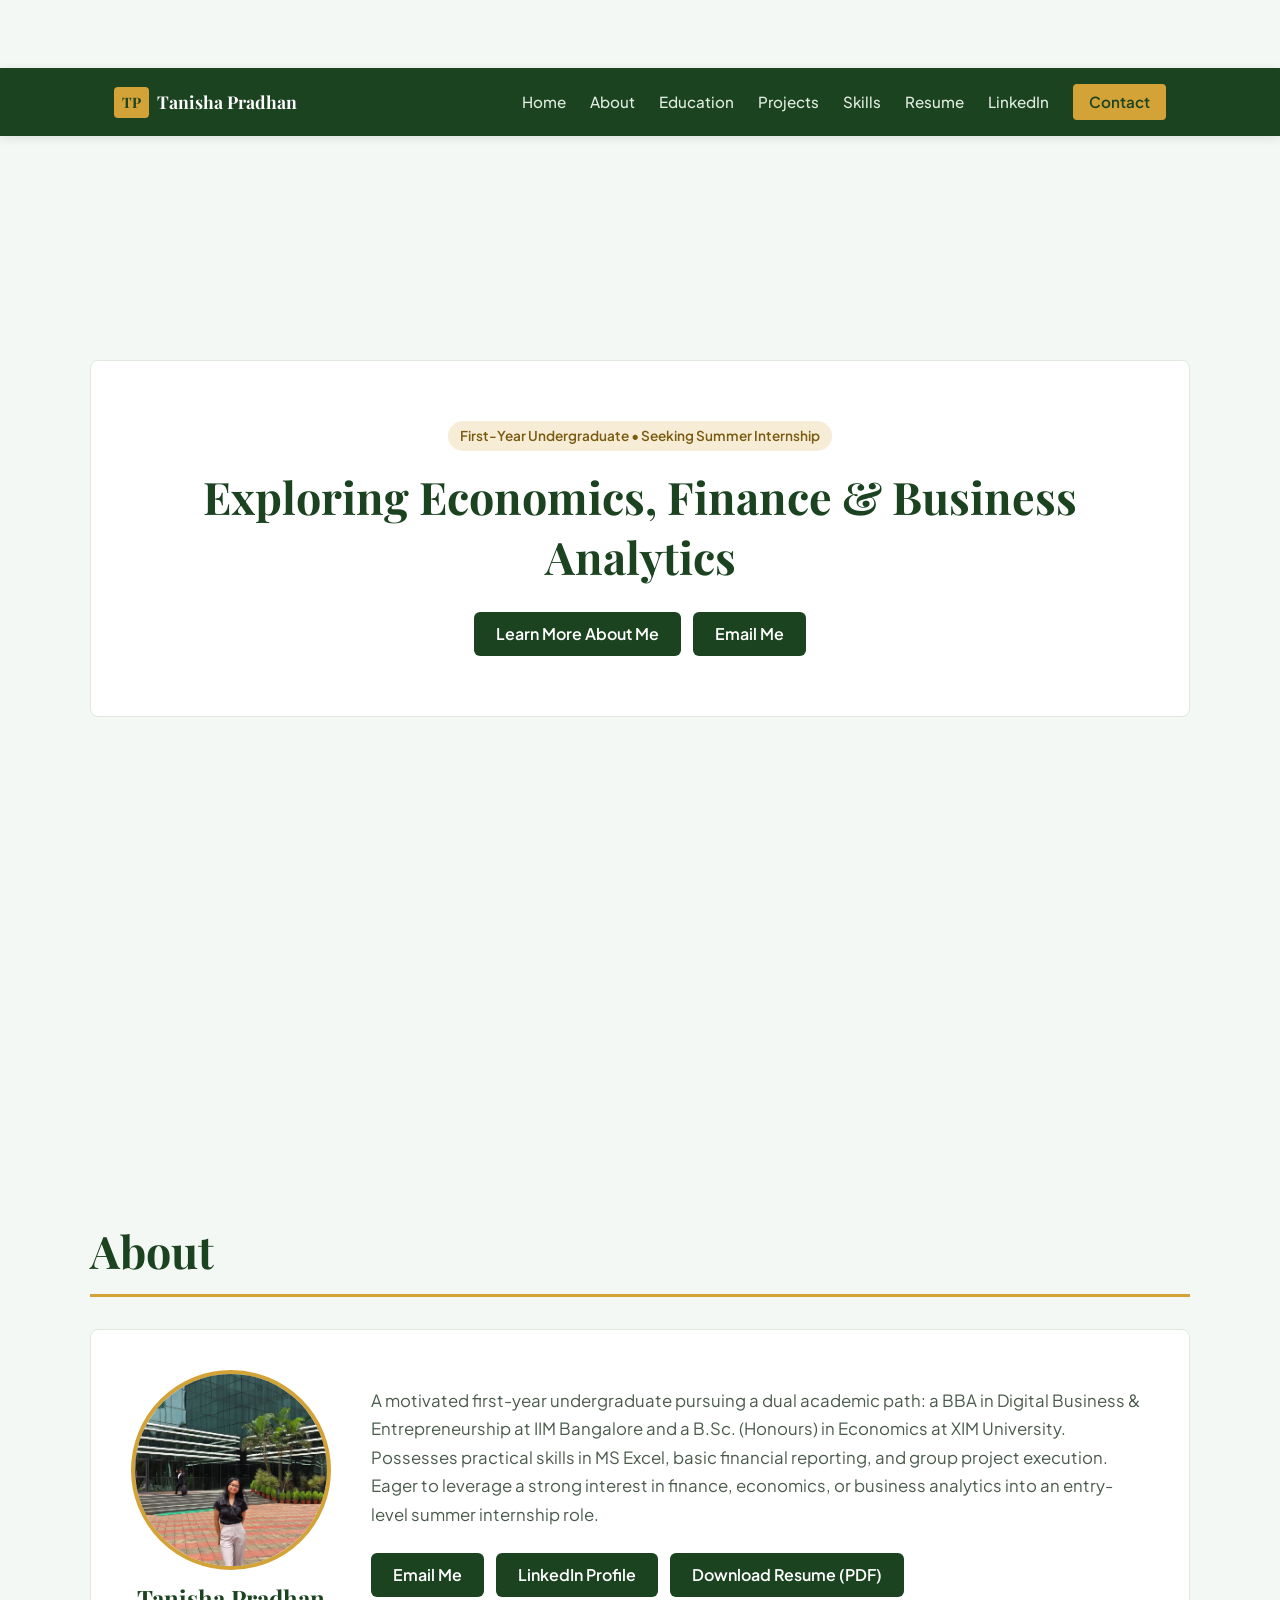
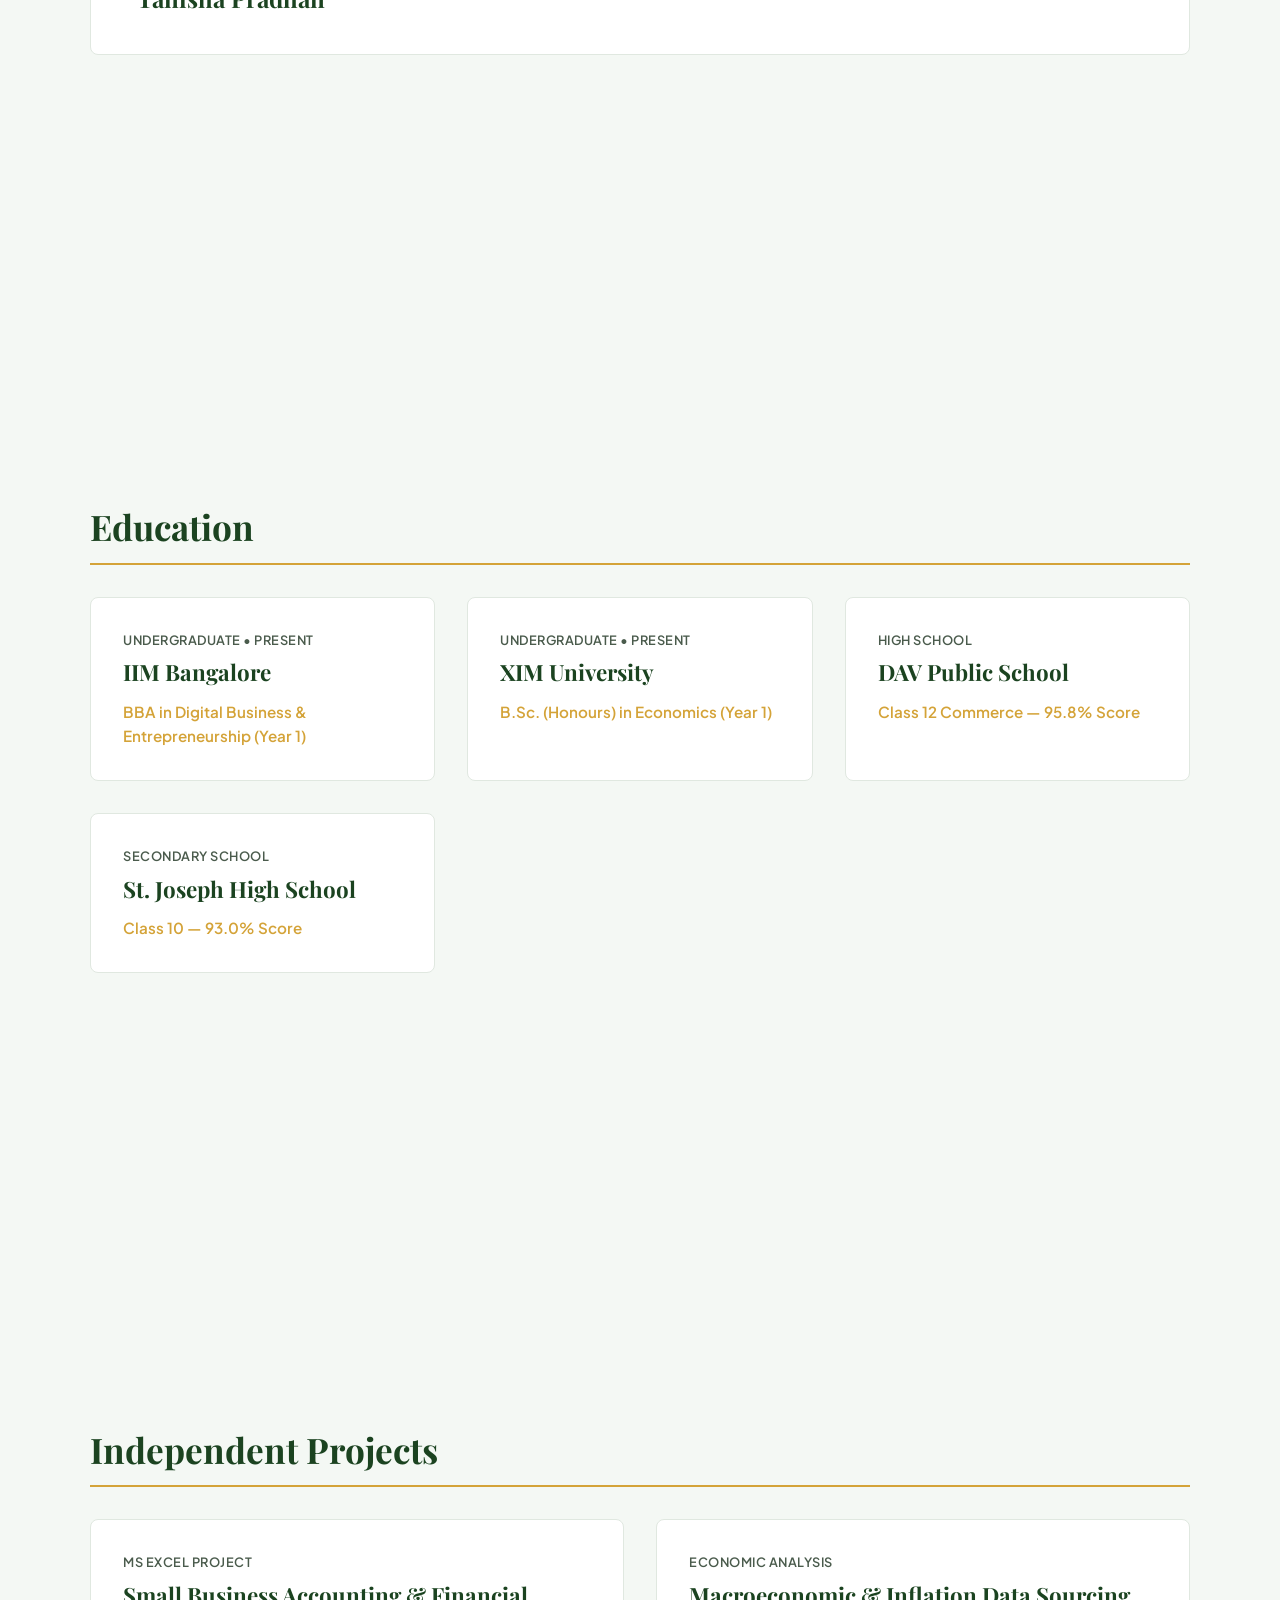
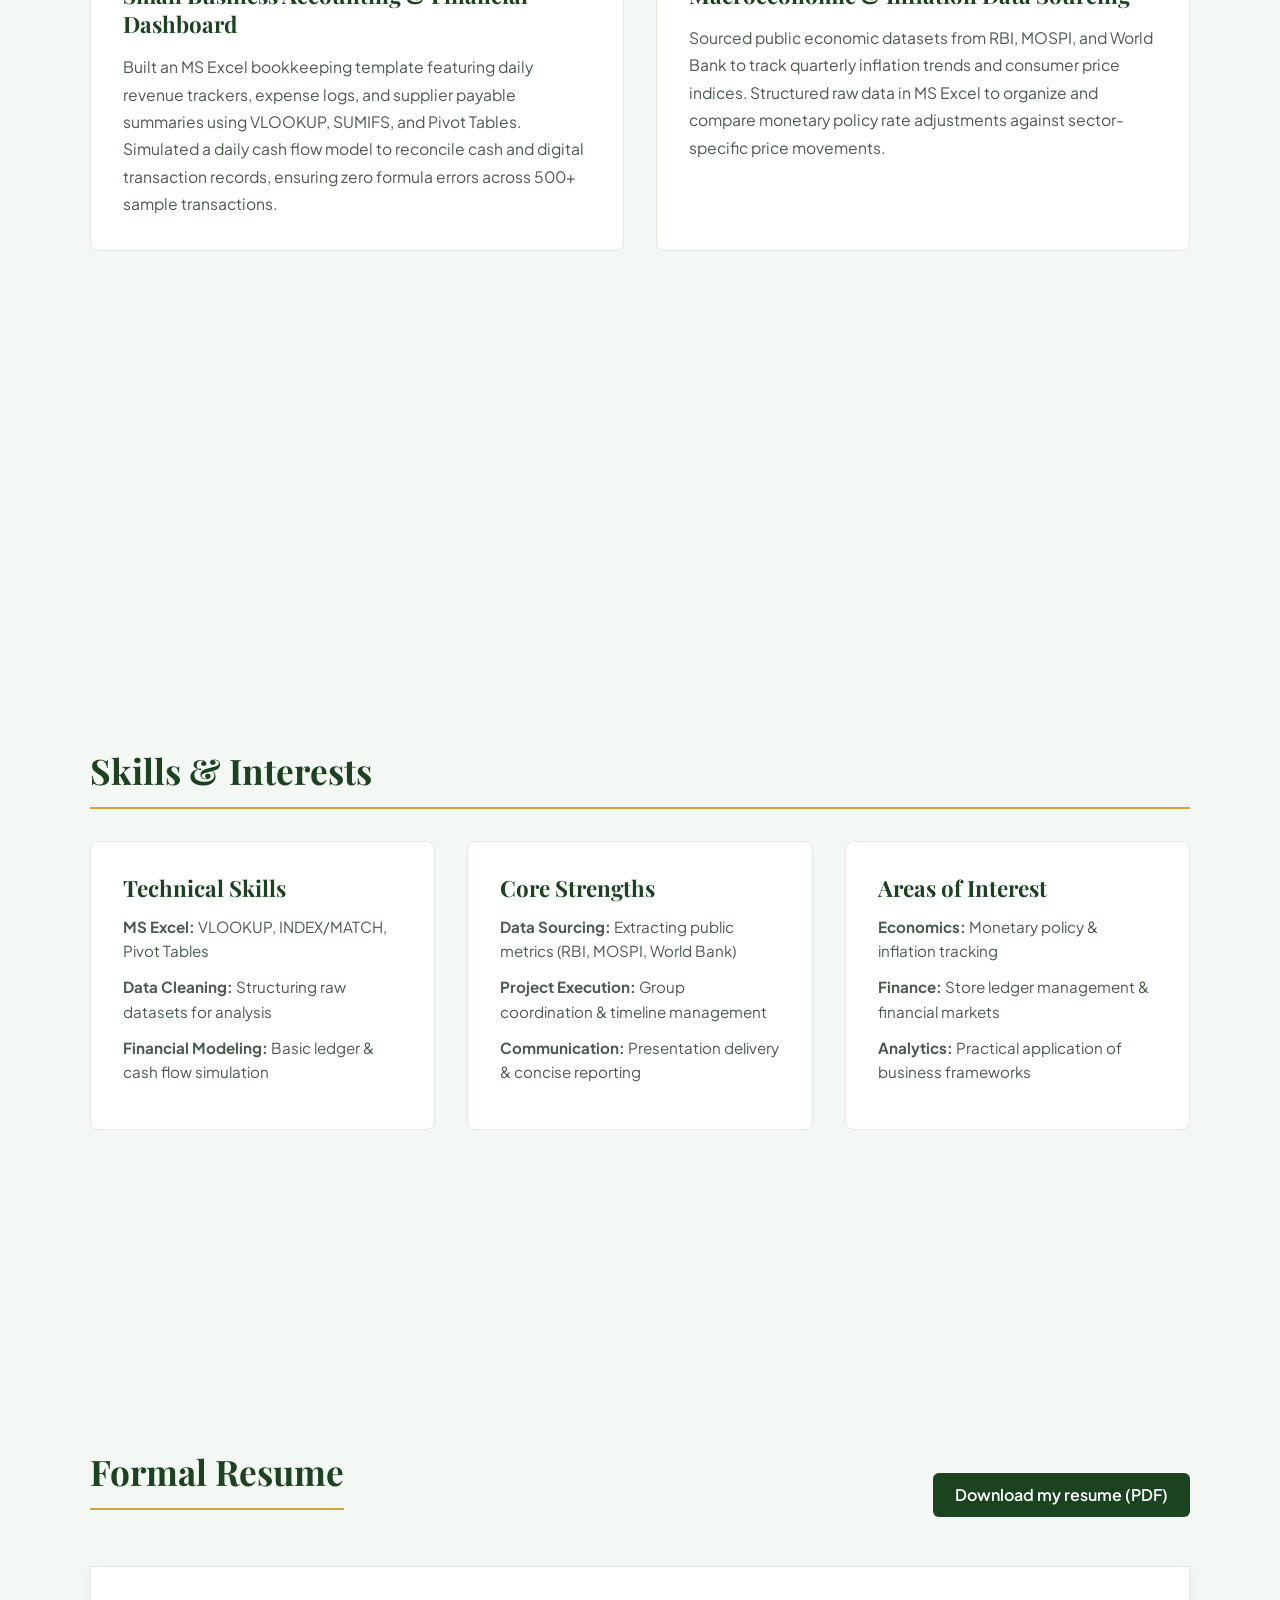
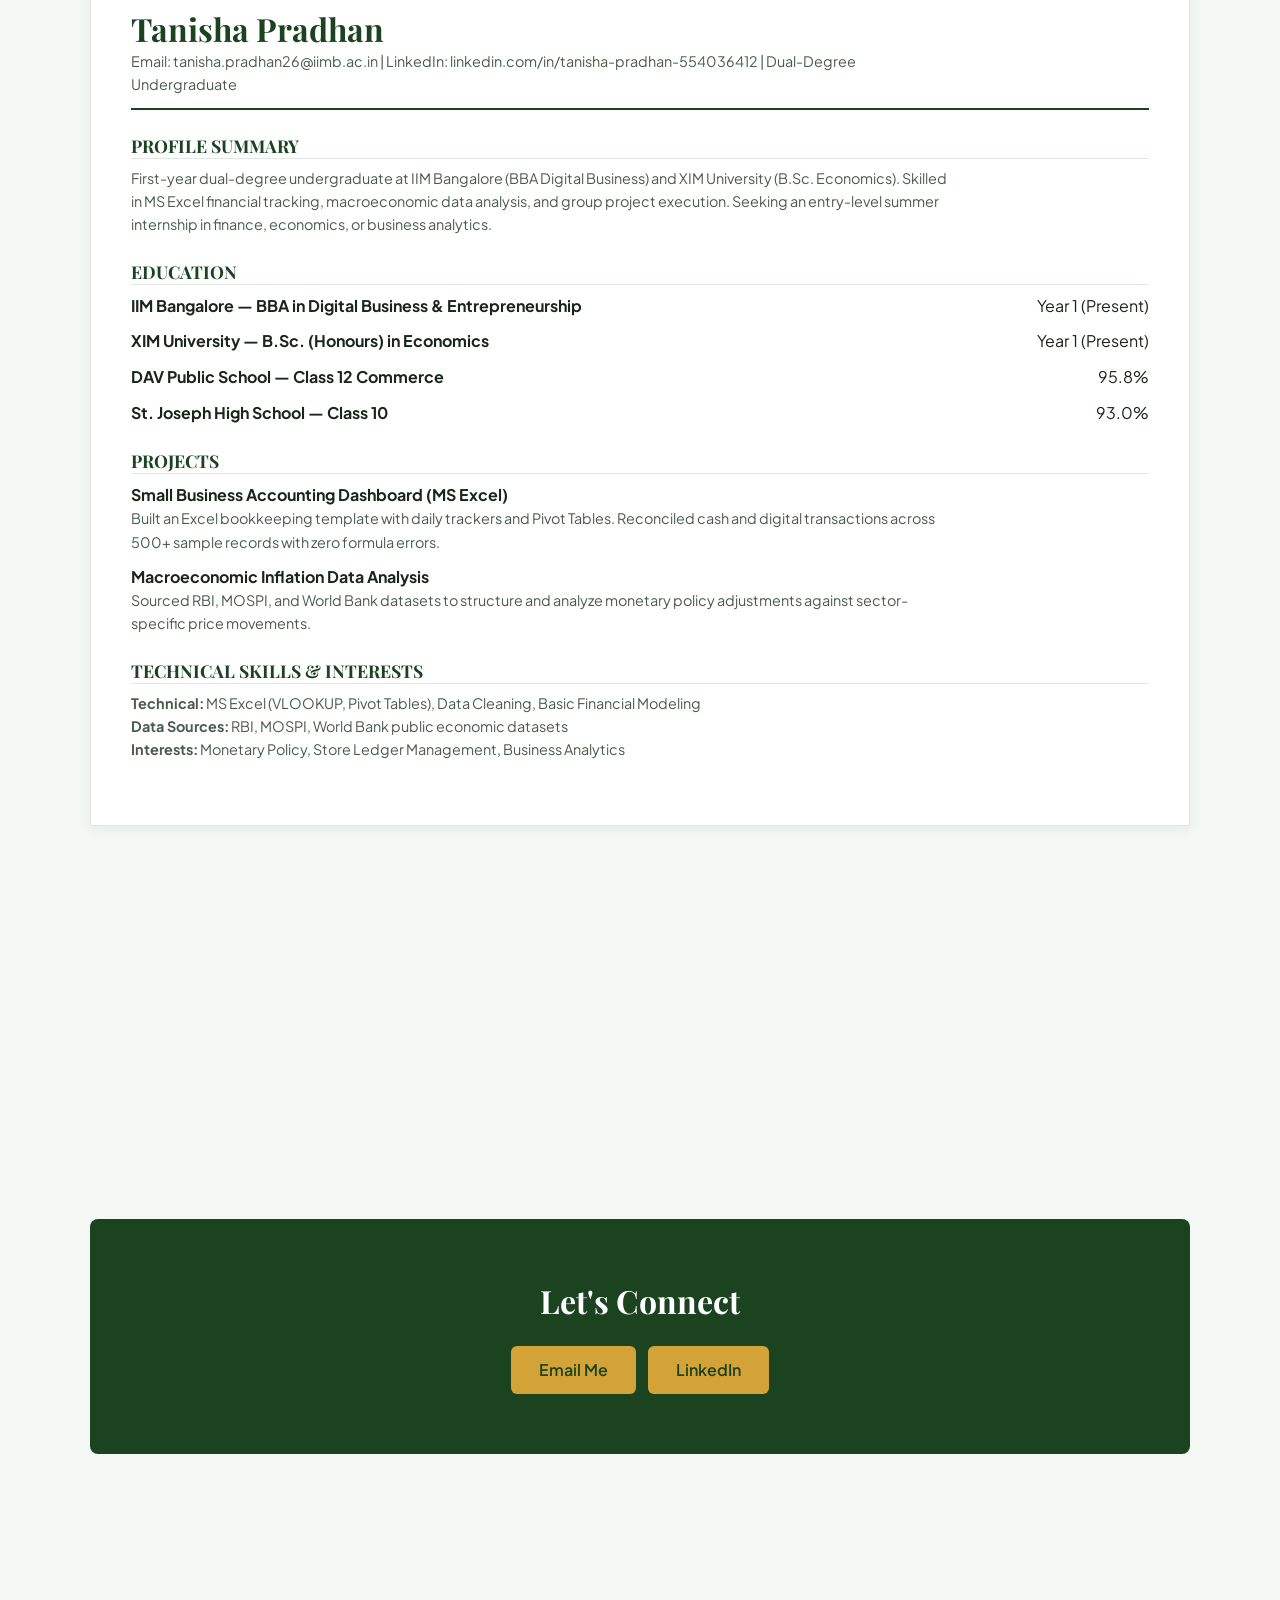
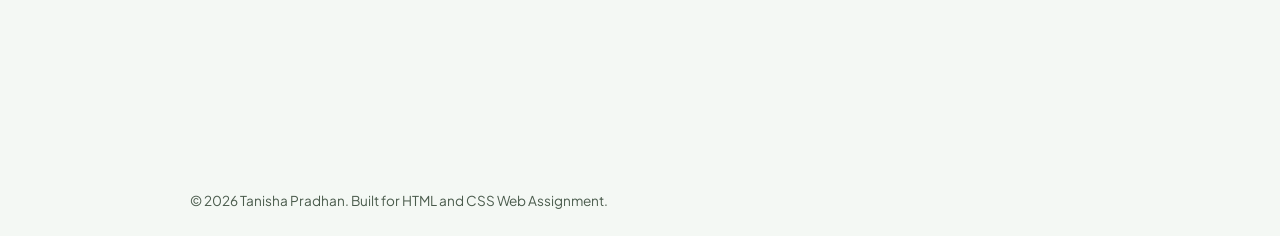
==== index.html @ 1da08f36 "Rename index 1.html to index.html" ====
<!DOCTYPE html>
<html lang="en">
<head>
  <meta charset="UTF-8">
  <meta name="viewport" content="width=device-width, initial-scale=1.0">
  <title> Resume Website </title>
  <!-- Google Fonts: Playfair Display & Plus Jakarta Sans -->
  <link rel="preconnect" href="https://fonts.googleapis.com">
  <link rel="preconnect" href="https://fonts.gstatic.com" crossorigin>
  <link href="https://fonts.googleapis.com/css2?family=Playfair+Display:wght@600;700&family=Plus+Jakarta+Sans:wght@400;500;600;700&display=swap" rel="stylesheet">
  <link rel="stylesheet" href="style 2.css">
</head>
<body>

  <!-- Sticky Navigation Bar -->
  <header class="navbar">
    <div class="nav-container">
      <a href="#home" class="nav-logo">
        <span class="logo-badge">TP</span>
        <span class="logo-text">Tanisha Pradhan</span>
      </a>
      <nav class="nav-links">
        <a href="#home" class="nav-link">Home</a>
        <a href="#about" class="nav-link">About</a>
        <a href="#education" class="nav-link">Education</a>
        <a href="#projects" class="nav-link">Projects</a>
        <a href="#skills" class="nav-link">Skills</a>
        <a href="#resume" class="nav-link">Resume</a>
        <a href="https://www.linkedin.com/in/tanisha-pradhan-554036412" target="_blank" rel="noopener noreferrer" class="nav-link">LinkedIn</a>
        <a href="#contact" class="nav-link nav-btn">Contact</a>
      </nav>
    </div>
  </header>

  <main class="main-content">

    <!-- 1. HOME SECTION -->
    <section id="home" class="full-page-section">
      <div class="full-page-inner home-box">
        <span class="status-pill">First-Year Undergraduate • Seeking Summer Internship</span>
        <h1 class="home-headline">Exploring Economics, Finance & Business Analytics</h1>
        <div class="cta-group">
          <a href="#about" class="btn btn-primary">Learn More About Me</a>
          <a href="mailto:tanisha.pradhan26@iimb.ac.in?subject=Summer%20Internship%20Opportunity" class="btn btn-primary">Email Me</a>
        </div>
      </div>
    </section>

    <!-- 2. ABOUT SECTION -->
    <section id="about" class="full-page-section">
      <div class="full-page-inner">
        <h2 class="section-title section-title-large">About</h2>
        <div class="about-container">
          <div class="about-image-wrapper">
            <img src="./formals 3.jpeg" alt="Tanisha Pradhan Profile Photo" class="about-img">
            <h3 class="profile-name">Tanisha Pradhan</h3>
          </div>
          <div class="about-text">
            <p class="lead-p">
              A motivated first-year undergraduate pursuing a dual academic path: a BBA in Digital Business & Entrepreneurship at IIM Bangalore and a B.Sc. (Honours) in Economics at XIM University. Possesses practical skills in MS Excel, basic financial reporting, and group project execution. Eager to leverage a strong interest in finance, economics, or business analytics into an entry-level summer internship role.
            </p>
            <div class="cta-group">
              <a href="mailto:tanisha.pradhan26@iimb.ac.in?subject=Summer%20Internship%20Opportunity" class="btn btn-primary">Email Me</a>
              <a href="https://www.linkedin.com/in/tanisha-pradhan-554036412" target="_blank" rel="noopener noreferrer" class="btn btn-primary">LinkedIn Profile</a>
              <a href="c:\Users\ACER\Downloads\Tanisha Pradhan Resume.pdf" download class="btn btn-primary">Download Resume (PDF)</a>
            </div>
          </div>
        </div>
      </div>
    </section>

    <!-- 3. EDUCATION SECTION -->
    <section id="education" class="full-page-section">
      <div class="full-page-inner">
        <h2 class="section-title">Education</h2>
        <div class="grid-container">
          <article class="card">
            <span class="card-tag">Undergraduate • Present</span>
            <h3 class="card-title">IIM Bangalore</h3>
            <p class="card-subtitle">BBA in Digital Business & Entrepreneurship (Year 1)</p>
          </article>

          <article class="card">
            <span class="card-tag">Undergraduate • Present</span>
            <h3 class="card-title">XIM University</h3>
            <p class="card-subtitle">B.Sc. (Honours) in Economics (Year 1)</p>
          </article>

          <article class="card">
            <span class="card-tag">High School</span>
            <h3 class="card-title">DAV Public School</h3>
            <p class="card-subtitle">Class 12 Commerce — 95.8% Score</p>
          </article>

          <article class="card">
            <span class="card-tag">Secondary School</span>
            <h3 class="card-title">St. Joseph High School</h3>
            <p class="card-subtitle">Class 10 — 93.0% Score</p>
          </article>
        </div>
      </div>
    </section>

    <!-- 4. PROJECTS SECTION -->
    <section id="projects" class="full-page-section">
      <div class="full-page-inner">
        <h2 class="section-title">Independent Projects</h2>
        <div class="grid-container">
          <article class="card">
            <span class="card-tag">MS Excel Project</span>
            <h3 class="card-title">Small Business Accounting & Financial Dashboard</h3>
            <p class="card-body">Built an MS Excel bookkeeping template featuring daily revenue trackers, expense logs, and supplier payable summaries using VLOOKUP, SUMIFS, and Pivot Tables. Simulated a daily cash flow model to reconcile cash and digital transaction records, ensuring zero formula errors across 500+ sample transactions.</p>
          </article>

          <article class="card">
            <span class="card-tag">Economic Analysis</span>
            <h3 class="card-title">Macroeconomic & Inflation Data Sourcing</h3>
            <p class="card-body">Sourced public economic datasets from RBI, MOSPI, and World Bank to track quarterly inflation trends and consumer price indices. Structured raw data in MS Excel to organize and compare monetary policy rate adjustments against sector-specific price movements.</p>
          </article>
        </div>
      </div>
    </section>

    <!-- 5. SKILLS SECTION -->
    <section id="skills" class="full-page-section">
      <div class="full-page-inner">
        <h2 class="section-title">Skills & Interests</h2>
        <div class="grid-container trio">
          <article class="card">
            <h3 class="card-title">Technical Skills</h3>
            <ul class="skill-list">
              <li><strong>MS Excel:</strong> VLOOKUP, INDEX/MATCH, Pivot Tables</li>
              <li><strong>Data Cleaning:</strong> Structuring raw datasets for analysis</li>
              <li><strong>Financial Modeling:</strong> Basic ledger & cash flow simulation</li>
            </ul>
          </article>

          <article class="card">
            <h3 class="card-title">Core Strengths</h3>
            <ul class="skill-list">
              <li><strong>Data Sourcing:</strong> Extracting public metrics (RBI, MOSPI, World Bank)</li>
              <li><strong>Project Execution:</strong> Group coordination & timeline management</li>
              <li><strong>Communication:</strong> Presentation delivery & concise reporting</li>
            </ul>
          </article>

          <article class="card">
            <h3 class="card-title">Areas of Interest</h3>
            <ul class="skill-list">
              <li><strong>Economics:</strong> Monetary policy & inflation tracking</li>
              <li><strong>Finance:</strong> Store ledger management & financial markets</li>
              <li><strong>Analytics:</strong> Practical application of business frameworks</li>
            </ul>
          </article>
        </div>
      </div>
    </section>

    <!-- 6. PAPER RESUME SECTION -->
    <section id="resume" class="full-page-section">
      <div class="full-page-inner">
        <div class="resume-header-bar">
          <h2 class="section-title">Formal Resume</h2>
          <a href="resume.pdf" download class="btn btn-primary">Download my resume (PDF)</a>
        </div>
        
        <div class="paper-document">
          <header class="paper-header">
            <h1 class="paper-name">Tanisha Pradhan</h1>
            <p class="paper-contact">
              Email: tanisha.pradhan26@iimb.ac.in | LinkedIn: linkedin.com/in/tanisha-pradhan-554036412 | Dual-Degree Undergraduate
            </p>
          </header>

          <div class="paper-section">
            <h3 class="paper-section-title">Profile Summary</h3>
            <p class="paper-text">First-year dual-degree undergraduate at IIM Bangalore (BBA Digital Business) and XIM University (B.Sc. Economics). Skilled in MS Excel financial tracking, macroeconomic data analysis, and group project execution. Seeking an entry-level summer internship in finance, economics, or business analytics.</p>
          </div>

          <div class="paper-section">
            <h3 class="paper-section-title">Education</h3>
            <div class="paper-item">
              <div class="paper-item-head">
                <strong>IIM Bangalore — BBA in Digital Business & Entrepreneurship</strong>
                <span>Year 1 (Present)</span>
              </div>
            </div>
            <div class="paper-item">
              <div class="paper-item-head">
                <strong>XIM University — B.Sc. (Honours) in Economics</strong>
                <span>Year 1 (Present)</span>
              </div>
            </div>
            <div class="paper-item">
              <div class="paper-item-head">
                <strong>DAV Public School — Class 12 Commerce</strong>
                <span>95.8%</span>
              </div>
            </div>
            <div class="paper-item">
              <div class="paper-item-head">
                <strong>St. Joseph High School — Class 10</strong>
                <span>93.0%</span>
              </div>
            </div>
          </div>

          <div class="paper-section">
            <h3 class="paper-section-title">Projects</h3>
            <div class="paper-item">
              <strong>Small Business Accounting Dashboard (MS Excel)</strong>
              <p class="paper-text">Built an Excel bookkeeping template with daily trackers and Pivot Tables. Reconciled cash and digital transactions across 500+ sample records with zero formula errors.</p>
            </div>
            <div class="paper-item">
              <strong>Macroeconomic Inflation Data Analysis</strong>
              <p class="paper-text">Sourced RBI, MOSPI, and World Bank datasets to structure and analyze monetary policy adjustments against sector-specific price movements.</p>
            </div>
          </div>

          <div class="paper-section">
            <h3 class="paper-section-title">Technical Skills & Interests</h3>
            <p class="paper-text"><strong>Technical:</strong> MS Excel (VLOOKUP, Pivot Tables), Data Cleaning, Basic Financial Modeling</p>
            <p class="paper-text"><strong>Data Sources:</strong> RBI, MOSPI, World Bank public economic datasets</p>
            <p class="paper-text"><strong>Interests:</strong> Monetary Policy, Store Ledger Management, Business Analytics</p>
          </div>
        </div>
      </div>
    </section>

    <!-- 7. CONTACT SECTION -->
    <section id="contact" class="full-page-section">
      <div class="full-page-inner">
        <div class="contact-card">
          <h2 class="contact-title">Let's Connect</h2>
          <div class="cta-group contact-cta">
            <a href="mailto:tanisha.pradhan26@iimb.ac.in?subject=Summer%20Internship%20Opportunity" class="btn btn-gold btn-large">Email Me</a>
            <a href="https://www.linkedin.com/in/tanisha-pradhan-554036412" target="_blank" rel="noopener noreferrer" class="btn btn-gold btn-large">LinkedIn</a>
          </div>
        </div>
      </div>
    </section>

  </main>

  <footer class="footer">
    <p>&copy; 2026 Tanisha Pradhan. Built for HTML and CSS Web Assignment.</p>
  </footer>

</body>
</html>
---- style 2.css ----
/* ==========================================================================
   1. CSS VARIABLES & ROOT CONFIGURATION
   ========================================================================== */
:root {
  --bg-color: #F4F8F4;
  --surface-color: #FFFFFF;
  --header-bg: #1B4320;
  --header-text: #FFFFFF;
  --primary-color: #1B4320;
  --accent-gold: #D4A338;
  --text-main: #1A251B;
  --text-muted: #4A5B4C;
  --border-light: #E0E8E0;
  
  --font-heading: 'Playfair Display', Georgia, serif;
  --font-body: 'Plus Jakarta Sans', system-ui, sans-serif;
  
  --space-xs: 8px;
  --space-md: 24px;
  --space-lg: 40px;
}

/* ==========================================================================
   2. ELEMENT BASE STYLES & RESET
   ========================================================================== */
* {
  box-sizing: border-box;
  margin: 0;
  padding: 0;
}

html {
  scroll-behavior: smooth;
  scroll-snap-type: y mandatory;
}

body {
  background-color: var(--bg-color);
  color: var(--text-main);
  font-family: var(--font-body);
  line-height: 1.6;
}

h1, h2, h3 {
  font-family: var(--font-heading);
  color: var(--primary-color);
  line-height: 1.35;
}

p {
  max-width: 75ch;
}

a {
  text-decoration: none;
  color: inherit;
}

/* ==========================================================================
   3. NAVIGATION BAR (STICKY TOP)
   ========================================================================== */
.navbar {
  background-color: var(--header-bg);
  color: var(--header-text);
  position: sticky;
  top: 0;
  z-index: 1000;
  box-shadow: 0 2px 10px rgba(0,0,0,0.1);
}

.nav-container {
  max-width: 1100px;
  margin: 0 auto;
  padding: 16px var(--space-md);
  display: flex;
  justify-content: space-between;
  align-items: center;
}

.nav-logo {
  display: flex;
  align-items: center;
  gap: var(--space-xs);
  font-family: var(--font-heading);
  font-weight: 700;
  font-size: 1.1rem;
}

.logo-badge {
  background-color: var(--accent-gold);
  color: var(--primary-color);
  padding: 4px 8px;
  border-radius: 4px;
  font-size: 0.9rem;
}

.nav-links {
  display: flex;
  align-items: center;
  gap: var(--space-md);
}

.nav-link {
  color: #E0EBE0;
  font-size: 0.95rem;
  font-weight: 500;
}

.nav-link:hover {
  color: var(--accent-gold);
}

.nav-btn {
  background-color: var(--accent-gold);
  color: var(--primary-color) !important;
  padding: 6px 16px;
  border-radius: 4px;
  font-weight: 600;
}

/* ==========================================================================
   4. FULL-WINDOW PAGE LAYOUT STRUCTURE
   ========================================================================== */
.main-content {
  width: 100%;
}

.full-page-section {
  min-height: 100vh;
  width: 100%;
  display: flex;
  align-items: center;
  justify-content: center;
  padding: 80px var(--space-md) var(--space-lg) var(--space-md);
  scroll-snap-align: start;
}

.full-page-inner {
  width: 100%;
  max-width: 1100px;
}

.section-title {
  font-size: 2.2rem;
  margin-bottom: 32px;
  border-bottom: 2px solid var(--accent-gold);
  padding-bottom: 12px;
}

.section-title-large {
  font-size: 2.8rem;
  border-bottom: 3px solid var(--accent-gold);
}

/* ==========================================================================
   5. HOME SECTION
   ========================================================================== */
.home-box {
  background-color: var(--surface-color);
  border: 1px solid var(--border-light);
  border-radius: 8px;
  padding: 60px var(--space-lg);
  text-align: center;
}

.home-headline {
  font-size: 2.8rem;
  margin: 16px 0 24px 0;
  color: var(--primary-color);
}

/* ==========================================================================
   6. BUTTONS & UI COMPONENTS (SOLID FOREST GREEN)
   ========================================================================== */
.btn {
  display: inline-block;
  min-height: 44px;
  padding: 10px 22px;
  border-radius: 6px;
  font-weight: 600;
  text-align: center;
  line-height: 24px;
  border: none;
}

.btn-primary {
  background-color: var(--primary-color) !important;
  color: #FFFFFF !important;
}

.btn-primary:hover {
  background-color: #123016 !important;
}

.btn-gold {
  background-color: var(--accent-gold) !important;
  color: var(--primary-color) !important;
}

.btn-gold:hover {
  background-color: #B88B2A !important;
}

.status-pill {
  display: inline-block;
  background-color: rgba(212, 163, 56, 0.2);
  color: #7A5B10;
  padding: 4px 12px;
  border-radius: 20px;
  font-size: 0.85rem;
  font-weight: 600;
}

.cta-group {
  display: flex;
  gap: 12px;
  justify-content: flex-start;
  flex-wrap: wrap;
}

.contact-cta {
  justify-content: center;
  margin-top: 20px;
}

.btn-large {
  padding: 12px 28px;
}

/* ==========================================================================
   7. ABOUT SECTION
   ========================================================================== */
.about-container {
  display: flex;
  gap: var(--space-lg);
  align-items: center;
  background-color: var(--surface-color);
  padding: var(--space-lg);
  border-radius: 8px;
  border: 1px solid var(--border-light);
  margin-top: var(--space-xs);
}

.about-image-wrapper {
  display: flex;
  flex-direction: column;
  align-items: center;
  text-align: center;
}

.about-img {
  width: 200px;
  height: 200px;
  border-radius: 50%;
  object-fit: cover;
  border: 4px solid var(--accent-gold);
  background-color: var(--border-light);
  margin-bottom: 12px;
}

.profile-name {
  font-size: 1.5rem;
  color: var(--primary-color);
  white-space: nowrap;
}

.lead-p {
  color: var(--text-muted);
  margin-bottom: var(--space-md);
  font-size: 1.05rem;
  line-height: 1.7;
}

.home-box .cta-group {
  justify-content: center;
}

/* ==========================================================================
   8. CARDS & GRID SYSTEM
   ========================================================================== */
.grid-container {
  display: grid;
  grid-template-columns: repeat(auto-fit, minmax(280px, 1fr));
  gap: 32px;
}

.grid-container.trio {
  grid-template-columns: repeat(auto-fit, minmax(250px, 1fr));
}

.card {
  background-color: var(--surface-color);
  border: 1px solid var(--border-light);
  border-radius: 8px;
  padding: 32px;
}

.card-tag {
  font-size: 0.8rem;
  color: var(--text-muted);
  font-weight: 600;
  text-transform: uppercase;
  letter-spacing: 0.5px;
  display: block;
  margin-bottom: 8px;
}

.card-title {
  font-size: 1.4rem;
  margin-bottom: 12px;
  line-height: 1.3;
}

.card-subtitle {
  color: var(--accent-gold);
  font-weight: 600;
  font-size: 0.95rem;
}

.card-body {
  color: var(--text-muted);
  font-size: 0.98rem;
  margin-top: 14px;
  line-height: 1.75;
}

.skill-list {
  list-style: none;
  margin-top: 12px;
}

.skill-list li {
  margin-bottom: 12px;
  font-size: 0.95rem;
  color: var(--text-muted);
  line-height: 1.6;
}

/* ==========================================================================
   9. PAPER RESUME DOCUMENT (#resume)
   ========================================================================== */
.resume-header-bar {
  display: flex;
  justify-content: space-between;
  align-items: center;
}

.paper-document {
  background-color: var(--surface-color);
  border: 1px solid var(--border-light);
  padding: var(--space-lg);
  margin-top: var(--space-md);
  box-shadow: 0 4px 12px rgba(0,0,0,0.05);
}

.paper-header {
  border-bottom: 2px solid var(--primary-color);
  padding-bottom: 12px;
  margin-bottom: var(--space-md);
}

.paper-name {
  font-size: 2rem;
}

.paper-contact {
  color: var(--text-muted);
  font-size: 0.9rem;
}

.paper-section {
  margin-bottom: var(--space-md);
}

.paper-section-title {
  font-size: 1.1rem;
  text-transform: uppercase;
  color: var(--primary-color);
  border-bottom: 1px solid var(--border-light);
  margin-bottom: 8px;
}

.paper-item {
  margin-bottom: 10px;
}

.paper-item-head {
  display: flex;
  justify-content: space-between;
}

.paper-text {
  color: var(--text-muted);
  font-size: 0.9rem;
  line-height: 1.6;
}

/* ==========================================================================
   10. CONTACT SECTION & FOOTER
   ========================================================================== */
.contact-card {
  background-color: var(--primary-color);
  color: var(--surface-color);
  padding: 60px var(--space-lg);
  border-radius: 8px;
  text-align: center;
}

.contact-title {
  color: var(--surface-color);
  font-size: 2rem;
  margin-bottom: var(--space-md);
}

.footer {
  text-align: center;
  padding: var(--space-md);
  color: var(--text-muted);
  font-size: 0.85rem;
  background-color: var(--bg-color);
}

/* ==========================================================================
   11. MEDIA QUERIES (MOBILE, PRINT & REDUCED MOTION)
   ========================================================================== */
@media (max-width: 700px) {
  .full-page-section {
    min-height: auto;
    padding: 60px var(--space-md);
  }

  .nav-container {
    flex-direction: column;
    gap: var(--space-xs);
  }
  
  .about-container {
    flex-direction: column;
    text-align: center;
  }
  
  .cta-group {
    justify-content: center;
  }

  .home-headline {
    font-size: 2rem;
  }
  
  .resume-header-bar {
    flex-direction: column;
    align-items: flex-start;
    gap: var(--space-xs);
  }
}

@media print {
  body * {
    visibility: hidden;
  }
  #resume, #resume * {
    visibility: visible;
  }
  #resume {
    position: absolute;
    left: 0;
    top: 0;
    width: 100%;
    border: none;
    box-shadow: none;
    padding: 0;
  }
  .resume-header-bar a {
    display: none;
  }
}

@media (prefers-reduced-motion: reduce) {
  * {
    transition: none !important;
    animation: none !important;
  }
}
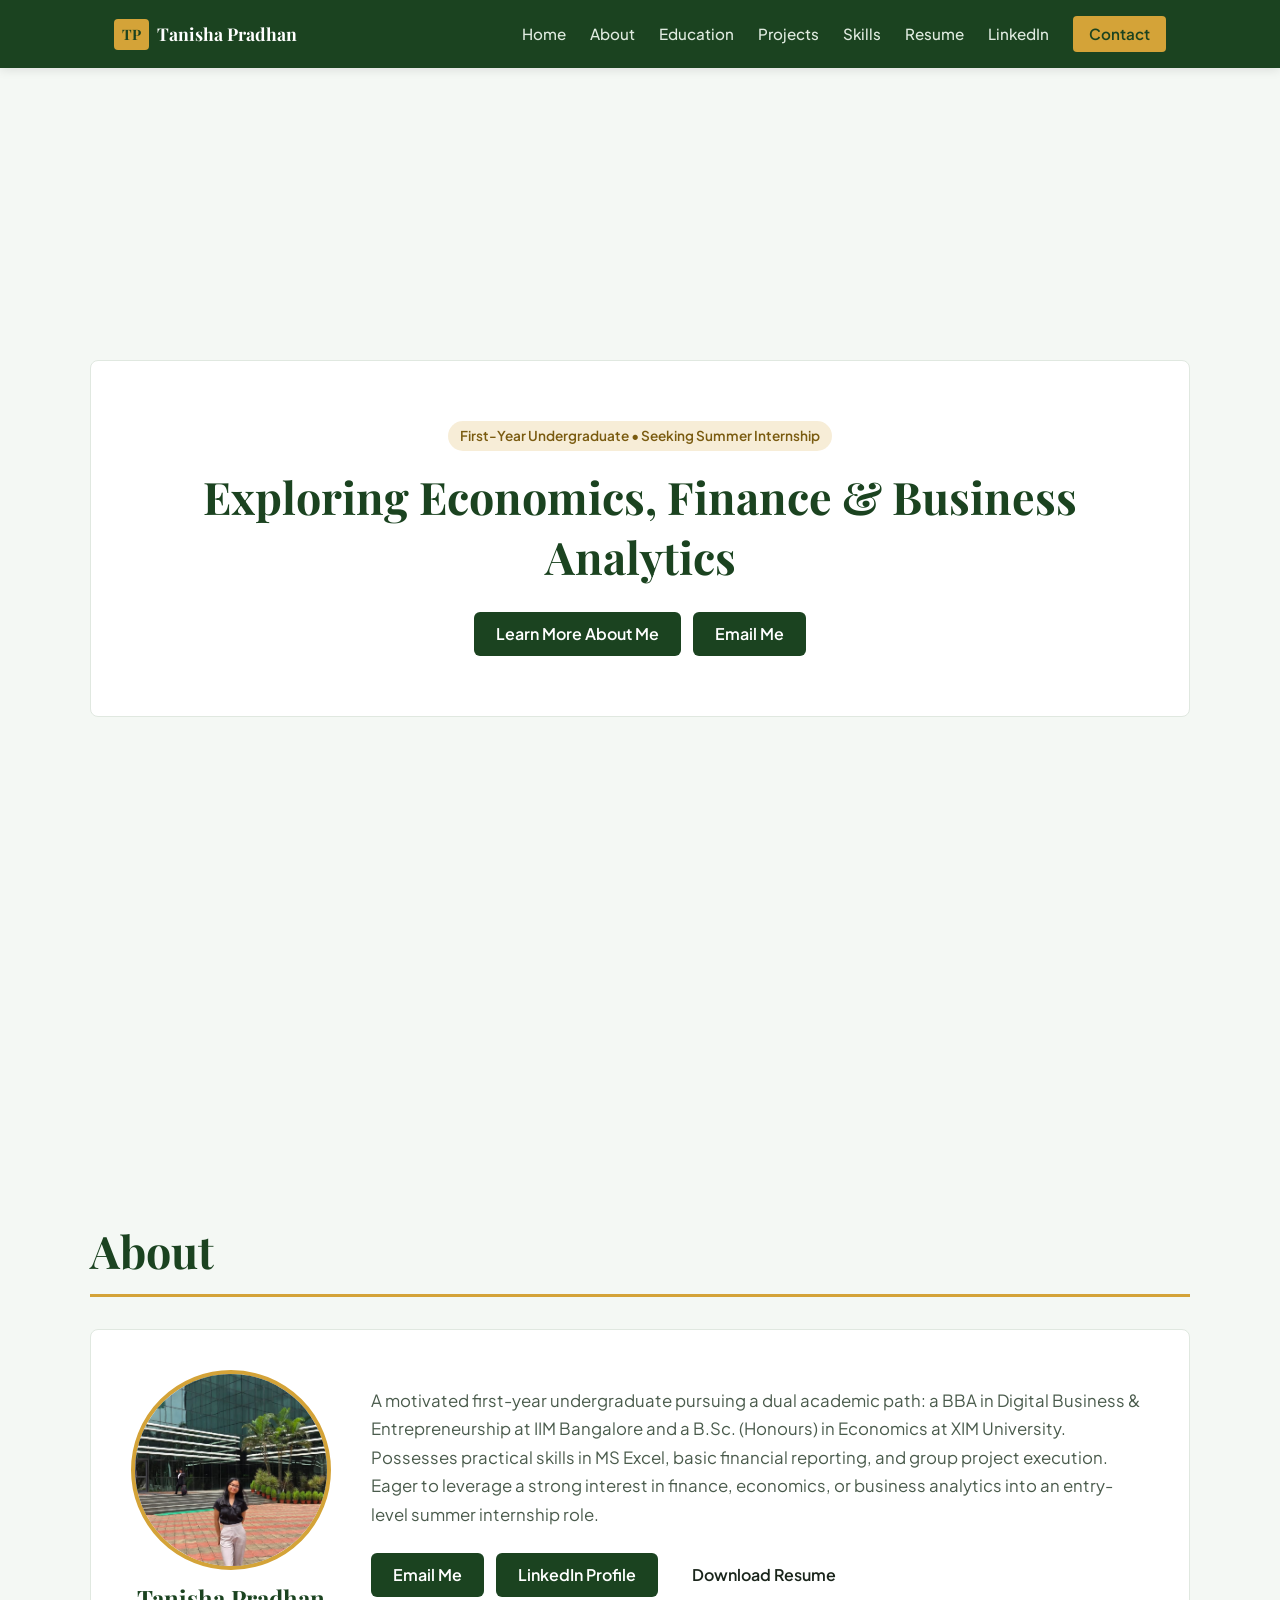
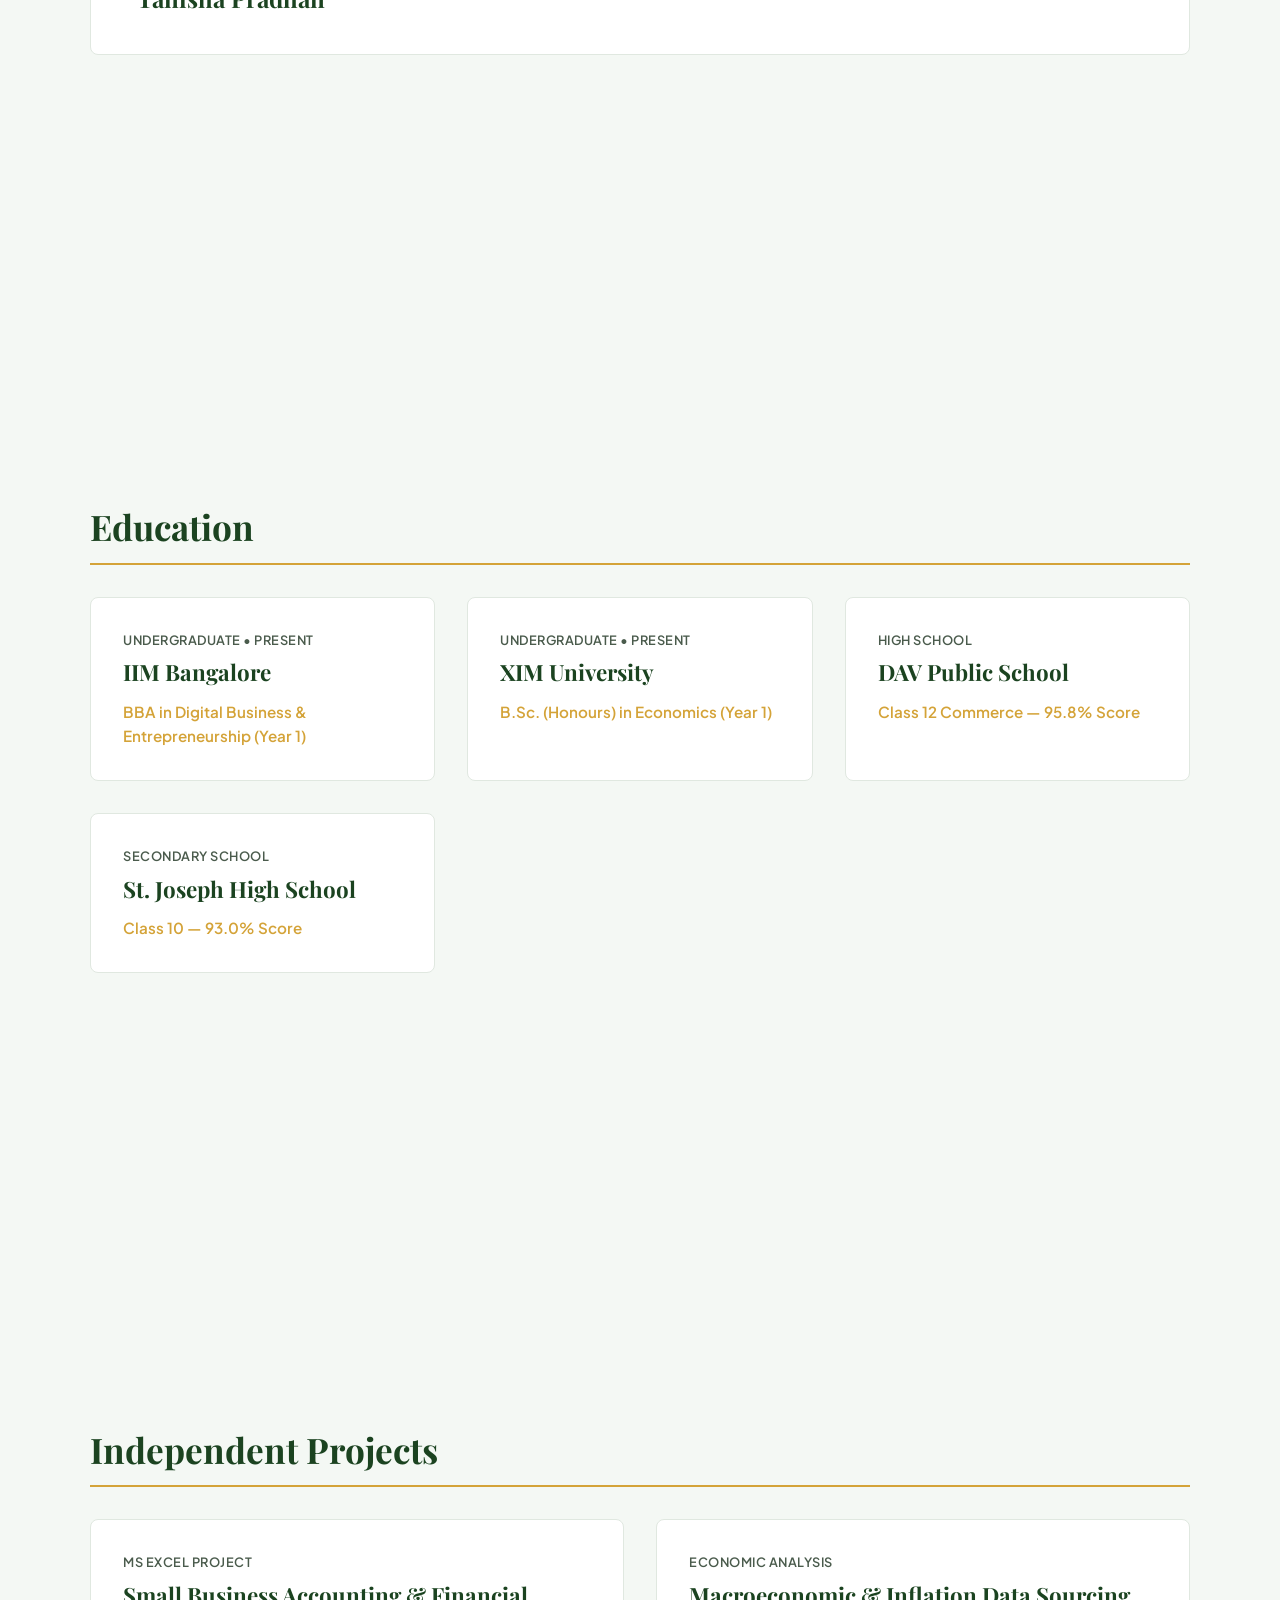
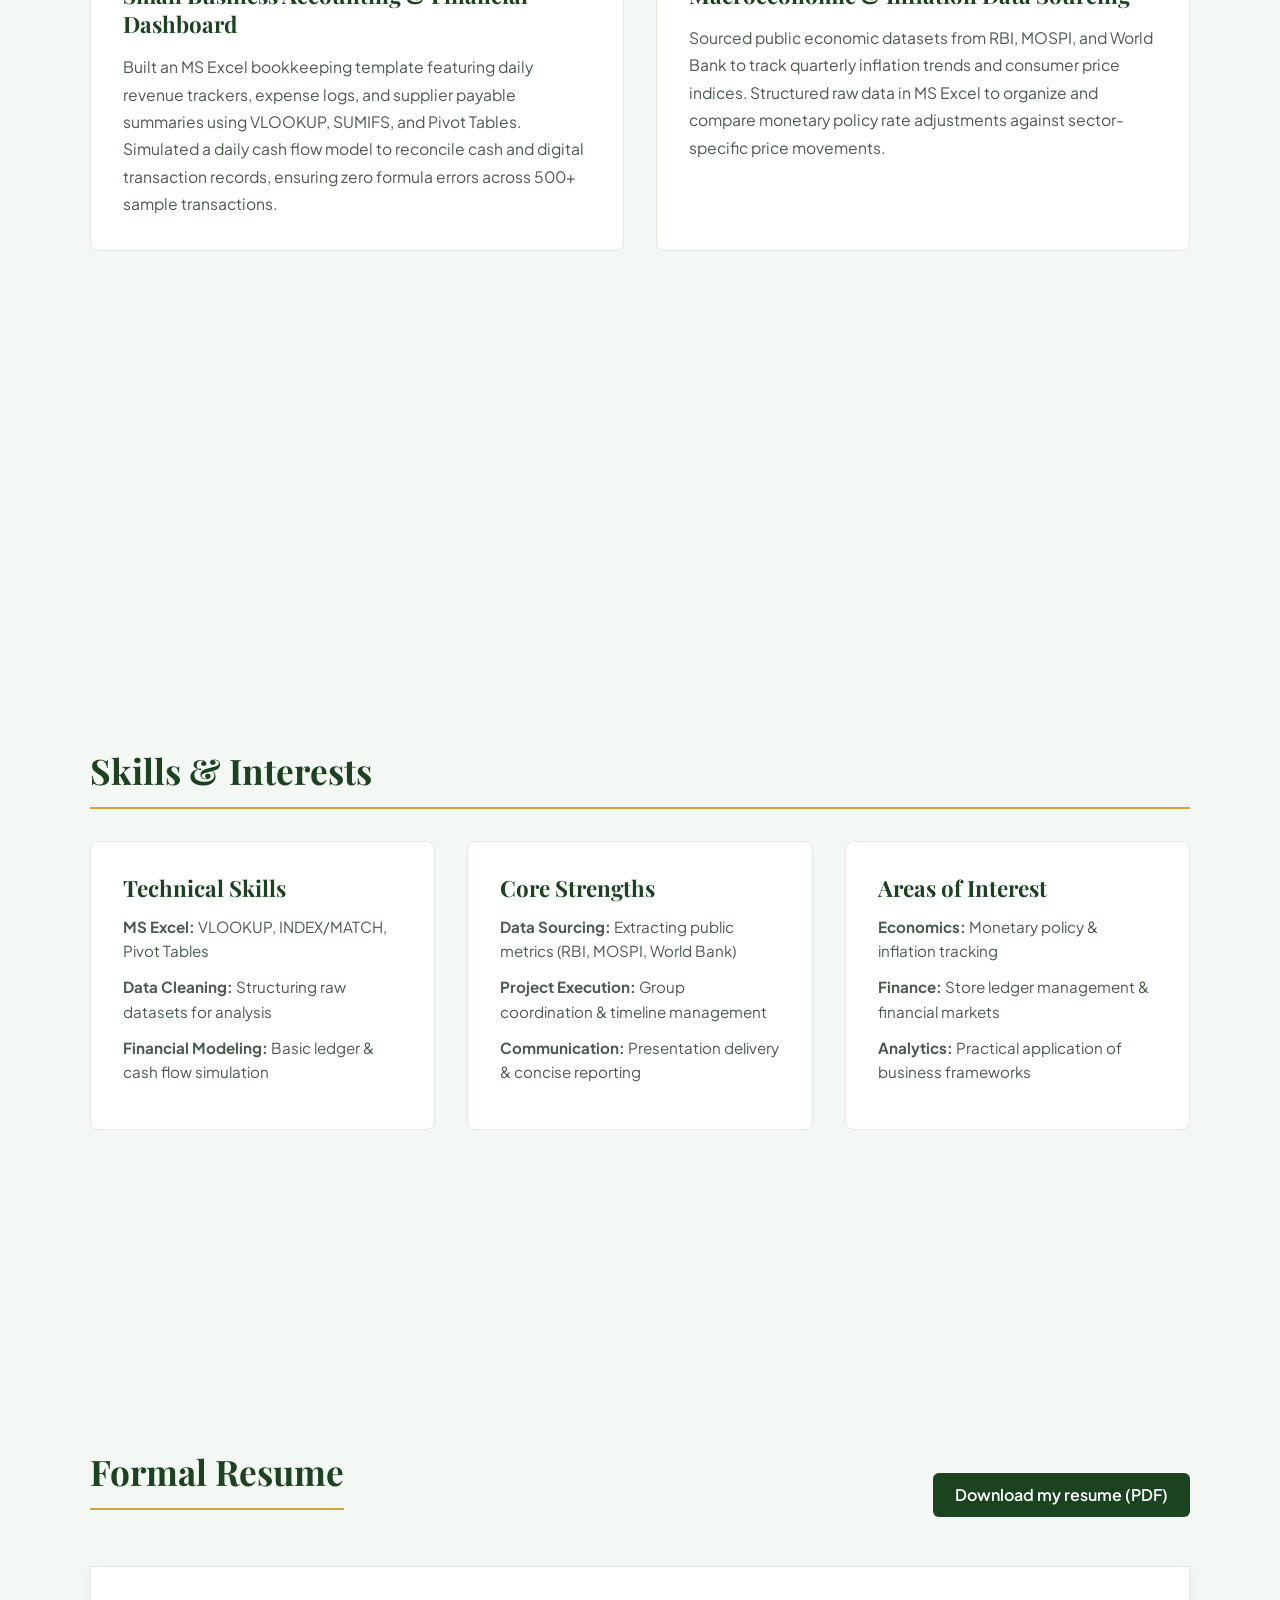
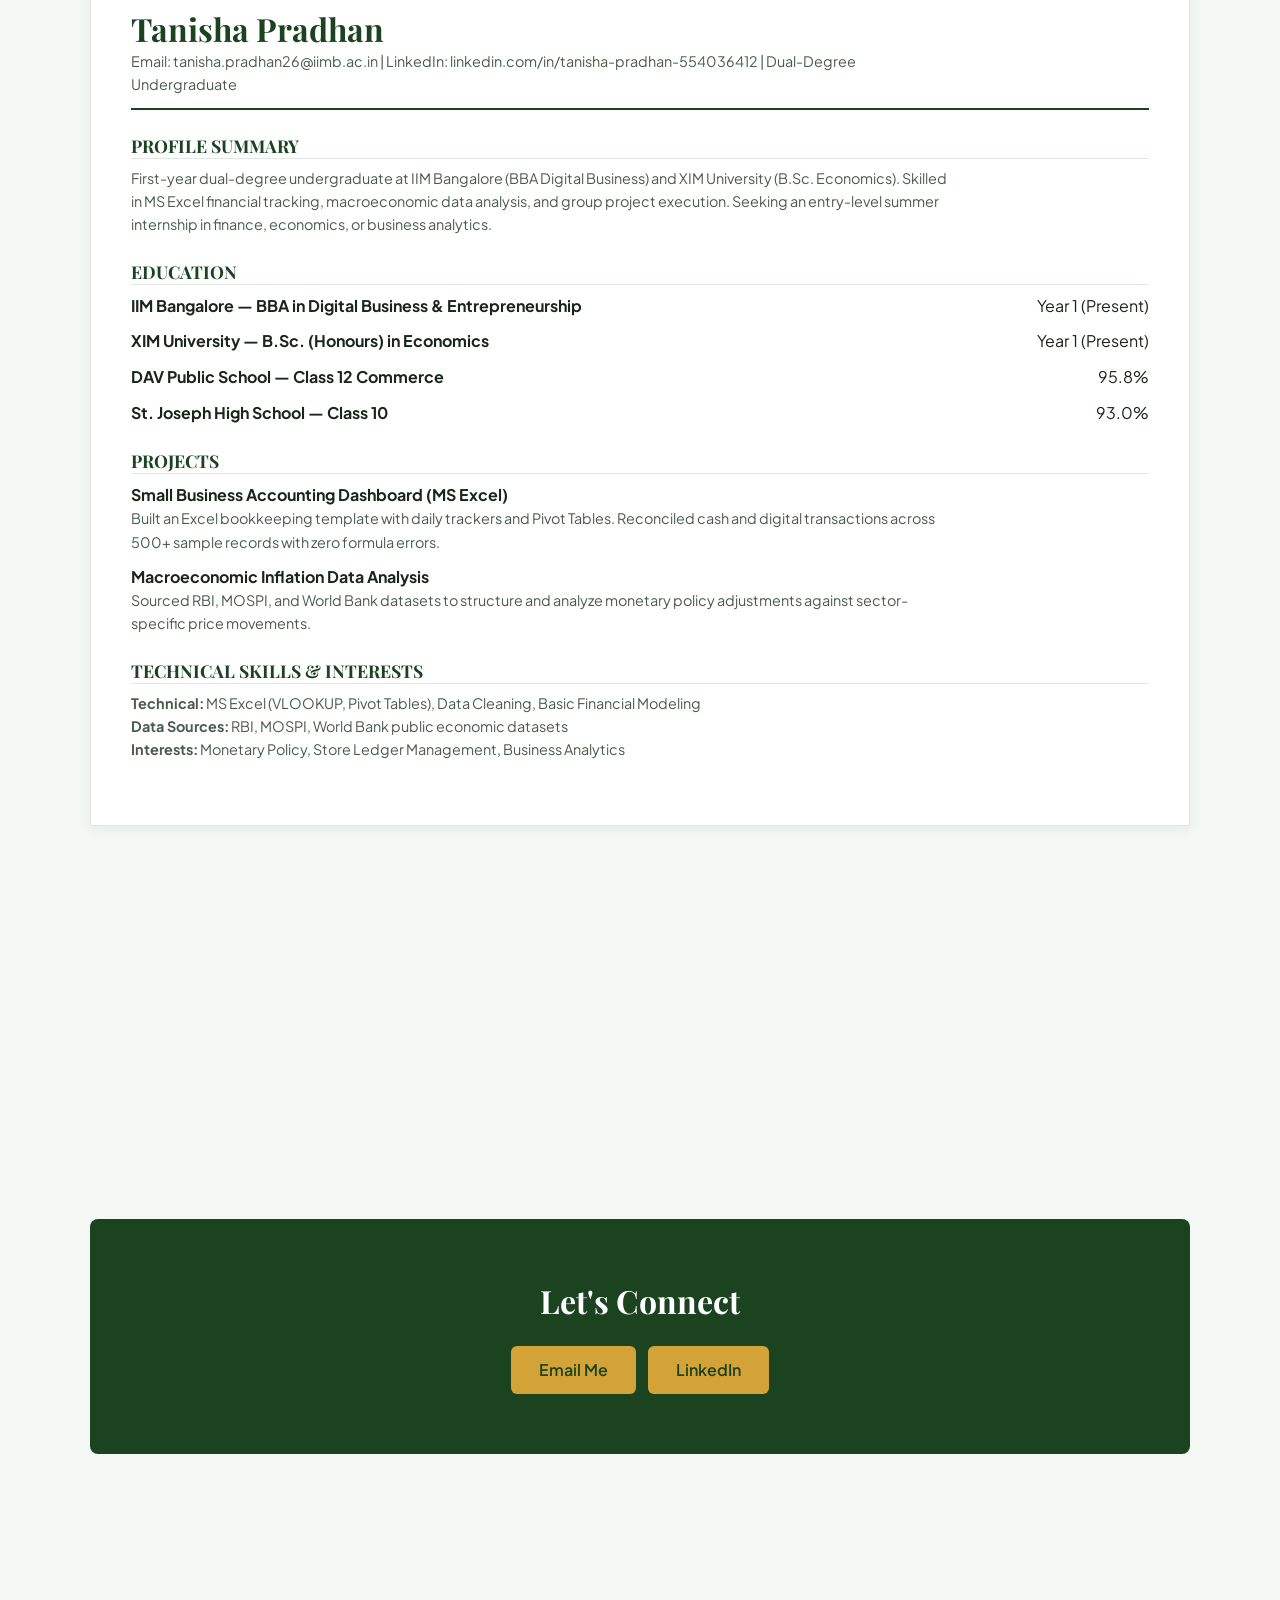
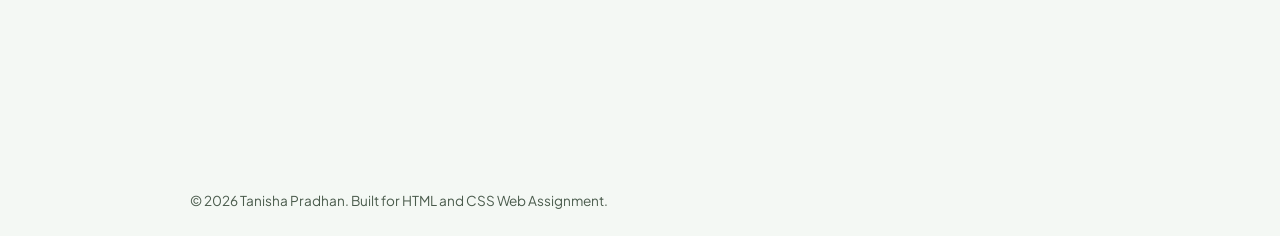
==== commit 00ec1b2e: "Update index.html" ====
--- a/index.html
+++ b/index.html
@@ -8,7 +8,7 @@
   <link rel="preconnect" href="https://fonts.googleapis.com">
   <link rel="preconnect" href="https://fonts.gstatic.com" crossorigin>
   <link href="https://fonts.googleapis.com/css2?family=Playfair+Display:wght@600;700&family=Plus+Jakarta+Sans:wght@400;500;600;700&display=swap" rel="stylesheet">
-  <link rel="stylesheet" href="style 2.css">
+  <link rel="stylesheet" href="style.css">
 </head>
 <body>
 
@@ -62,9 +62,11 @@
             <div class="cta-group">
               <a href="mailto:tanisha.pradhan26@iimb.ac.in?subject=Summer%20Internship%20Opportunity" class="btn btn-primary">Email Me</a>
               <a href="https://www.linkedin.com/in/tanisha-pradhan-554036412" target="_blank" rel="noopener noreferrer" class="btn btn-primary">LinkedIn Profile</a>
-              <a href="c:\Users\ACER\Downloads\Tanisha Pradhan Resume.pdf" download class="btn btn-primary">Download Resume (PDF)</a>
-            </div>
-          </div>
+              <a href="Tanisha%20Pradhan%20Resume.pdf" download="Tanisha_Pradhan_Resume.pdf" target="_blank" class="btn">
+  Download Resume
+              </a>
+              
+         </div>
         </div>
       </div>
     </section>
--- a/style.css
+++ b/style.css
@@ -0,0 +1,694 @@
+/* ==========================================================================
+   1. CSS VARIABLES & ROOT CONFIGURATION
+   ========================================================================== */
+:root {
+  --bg-color: #F4F8F4;
+  --surface-color: #FFFFFF;
+  --header-bg: #1B4320;
+  --header-text: #FFFFFF;
+  --primary-color: #1B4320;
+  --accent-gold: #D4A338;
+  --text-main: #1A251B;
+  --text-muted: #4A5B4C;
+  --border-light: #E0E8E0;
+  
+  --font-heading: 'Playfair Display', Georgia, serif;
+  --font-body: 'Plus Jakarta Sans', system-ui, sans-serif;
+  
+  --space-xs: 8px;
+  --space-md: 24px;
+  --space-lg: 40px;
+}
+
+/* ==========================================================================
+   2. ELEMENT BASE STYLES & RESET
+   ========================================================================== */
+* {
+  box-sizing: border-box;
+  margin: 0;
+  padding: 0;
+}
+
+html {
+  scroll-behavior: smooth;
+  scroll-snap-type: y mandatory;
+}
+
+body {
+  background-color: var(--bg-color);
+  color: var(--text-main);
+  font-family: var(--font-body);
+  line-height: 1.6;
+}
+
+h1, h2, h3 {
+  font-family: var(--font-heading);
+  color: var(--primary-color);
+  line-height: 1.35;
+}
+
+p {
+  max-width: 75ch;
+}
+
+a {
+  text-decoration: none;
+  color: inherit;
+}
+
+/* ==========================================================================
+   3. NAVIGATION BAR (STICKY TOP)
+   ========================================================================== */
+.navbar {
+  background-color: var(--header-bg);
+  color: var(--header-text);
+  position: sticky;
+  top: 0;
+  z-index: 1000;
+  box-shadow: 0 2px 10px rgba(0,0,0,0.1);
+}
+
+.nav-container {
+  max-width: 1100px;
+  margin: 0 auto;
+  padding: 16px var(--space-md);
+  display: flex;
+  justify-content: space-between;
+  align-items: center;
+}
+
+.nav-logo {
+  display: flex;
+  align-items: center;
+  gap: var(--space-xs);
+  font-family: var(--font-heading);
+  font-weight: 700;
+  font-size: 1.1rem;
+}
+
+.logo-badge {
+  background-color: var(--accent-gold);
+  color: var(--primary-color);
+  padding: 4px 8px;
+  border-radius: 4px;
+  font-size: 0.9rem;
+}
+
+.nav-links {
+  display: flex;
+  align-items: center;
+  gap: var(--space-md);
+}
+
+.nav-link {
+  color: #E0EBE0;
+  font-size: 0.95rem;
+  font-weight: 500;
+}
+
+.nav-link:hover {
+  color: var(--accent-gold);
+}
+
+.nav-btn {
+  background-color: var(--accent-gold);
+  color: var(--primary-color) !important;
+  padding: 6px 16px;
+  border-radius: 4px;
+  font-weight: 600;
+}
+
+/* ==========================================================================
+   4. FULL-WINDOW PAGE LAYOUT STRUCTURE
+   ========================================================================== */
+.main-content {
+  width: 100%;
+}
+
+.full-page-section {
+  min-height: 100vh;
+  width: 100%;
+  display: flex;
+  align-items: center;
+  justify-content: center;
+  padding: 80px var(--space-md) var(--space-lg) var(--space-md);
+  scroll-snap-align: start;
+}
+
+.full-page-inner {
+  width: 100%;
+  max-width: 1100px;
+}
+
+.section-title {
+  font-size: 2.2rem;
+  margin-bottom: 32px;
+  border-bottom: 2px solid var(--accent-gold);
+  padding-bottom: 12px;
+}
+
+.section-title-large {
+  font-size: 2.8rem;
+  border-bottom: 3px solid var(--accent-gold);
+}
+
+/* ==========================================================================
+   5. HOME SECTION
+   ========================================================================== */
+.home-box {
+  background-color: var(--surface-color);
+  border: 1px solid var(--border-light);
+  border-radius: 8px;
+  padding: 60px var(--space-lg);
+  text-align: center;
+}
+
+.home-headline {
+  font-size: 2.8rem;
+  margin: 16px 0 24px 0;
+  color: var(--primary-color);
+}
+
+/* ==========================================================================
+   6. BUTTONS & UI COMPONENTS (SOLID FOREST GREEN)
+   ========================================================================== */
+.btn {
+  display: inline-block;
+  min-height: 44px;
+  padding: 10px 22px;
+  border-radius: 6px;
+  font-weight: 600;
+  text-align: center;
+  line-height: 24px;
+  border: none;
+}
+
+.btn-primary {
+  background-color: var(--primary-color) !important;
+  color: #FFFFFF !important;
+}
+
+.btn-primary:hover {
+  background-color: #123016 !important;
+}
+
+.btn-gold {
+  background-color: var(--accent-gold) !important;
+  color: var(--primary-color) !important;
+}
+
+.btn-gold:hover {
+  background-color: #B88B2A !important;
+}
+
+.status-pill {
+  display: inline-block;
+  background-color: rgba(212, 163, 56, 0.2);
+  color: #7A5B10;
+  padding: 4px 12px;
+  border-radius: 20px;
+  font-size: 0.85rem;
+  font-weight: 600;
+}
+
+.cta-group {
+  display: flex;
+  gap: 12px;
+  justify-content: flex-start;
+  flex-wrap: wrap;
+}
+
+.contact-cta {
+  justify-content: center;
+  margin-top: 20px;
+}
+
+.btn-large {
+  padding: 12px 28px;
+}
+
+/* ==========================================================================
+   7. ABOUT SECTION
+   ========================================================================== */
+.about-container {
+  display: flex;
+  gap: var(--space-lg);
+  align-items: center;
+  background-color: var(--surface-color);
+  padding: var(--space-lg);
+  border-radius: 8px;
+  border: 1px solid var(--border-light);
+  margin-top: var(--space-xs);
+}
+
+.about-image-wrapper {
+  display: flex;
+  flex-direction: column;
+  align-items: center;
+  text-align: center;
+}
+
+.about-img {
+  width: 200px;
+  height: 200px;
+  border-radius: 50%;
+  object-fit: cover;
+  border: 4px solid var(--accent-gold);
+  background-color: var(--border-light);
+  margin-bottom: 12px;
+}
+
+.profile-name {
+  font-size: 1.5rem;
+  color: var(--primary-color);
+  white-space: nowrap;
+}
+
+.lead-p {
+  color: var(--text-muted);
+  margin-bottom: var(--space-md);
+  font-size: 1.05rem;
+  line-height: 1.7;
+}
+
+.home-box .cta-group {
+  justify-content: center;
+}
+
+/* ==========================================================================
+   8. CARDS & GRID SYSTEM
+   ========================================================================== */
+.grid-container {
+  display: grid;
+  grid-template-columns: repeat(auto-fit, minmax(280px, 1fr));
+  gap: 32px;
+}
+
+.grid-container.trio {
+  grid-template-columns: repeat(auto-fit, minmax(250px, 1fr));
+}
+
+.card {
+  background-color: var(--surface-color);
+  border: 1px solid var(--border-light);
+  border-radius: 8px;
+  padding: 32px;
+}
+
+.card-tag {
+  font-size: 0.8rem;
+  color: var(--text-muted);
+  font-weight: 600;
+  text-transform: uppercase;
+  letter-spacing: 0.5px;
+  display: block;
+  margin-bottom: 8px;
+}
+
+.card-title {
+  font-size: 1.4rem;
+  margin-bottom: 12px;
+  line-height: 1.3;
+}
+
+.card-subtitle {
+  color: var(--accent-gold);
+  font-weight: 600;
+  font-size: 0.95rem;
+}
+
+.card-body {
+  color: var(--text-muted);
+  font-size: 0.98rem;
+  margin-top: 14px;
+  line-height: 1.75;
+}
+
+.skill-list {
+  list-style: none;
+  margin-top: 12px;
+}
+
+.skill-list li {
+  margin-bottom: 12px;
+  font-size: 0.95rem;
+  color: var(--text-muted);
+  line-height: 1.6;
+}
+
+/* ==========================================================================
+   9. PAPER RESUME DOCUMENT (#resume)
+   ========================================================================== */
+.resume-header-bar {
+  display: flex;
+  justify-content: space-between;
+  align-items: center;
+}
+
+.paper-document {
+  background-color: var(--surface-color);
+  border: 1px solid var(--border-light);
+  padding: var(--space-lg);
+  margin-top: var(--space-md);
+  box-shadow: 0 4px 12px rgba(0,0,0,0.05);
+}
+
+.paper-header {
+  border-bottom: 2px solid var(--primary-color);
+  padding-bottom: 12px;
+  margin-bottom: var(--space-md);
+}
+
+.paper-name {
+  font-size: 2rem;
+}
+
+.paper-contact {
+  color: var(--text-muted);
+  font-size: 0.9rem;
+}
+
+.paper-section {
+  margin-bottom: var(--space-md);
+}
+
+.paper-section-title {
+  font-size: 1.1rem;
+  text-transform: uppercase;
+  color: var(--primary-color);
+  border-bottom: 1px solid var(--border-light);
+  margin-bottom: 8px;
+}
+
+.paper-item {
+  margin-bottom: 10px;
+}
+
+.paper-item-head {
+  display: flex;
+  justify-content: space-between;
+}
+
+.paper-text {
+  color: var(--text-muted);
+  font-size: 0.9rem;
+  line-height: 1.6;
+}
+
+/* ==========================================================================
+   10. CONTACT SECTION & FOOTER
+   ========================================================================== */
+.contact-card {
+  background-color: var(--primary-color);
+  color: var(--surface-color);
+  padding: 60px var(--space-lg);
+  border-radius: 8px;
+  text-align: center;
+}
+
+.contact-title {
+  color: var(--surface-color);
+  font-size: 2rem;
+  margin-bottom: var(--space-md);
+}
+
+.footer {
+  text-align: center;
+  padding: var(--space-md);
+  color: var(--text-muted);
+  font-size: 0.85rem;
+  background-color: var(--bg-color);
+}
+
+/* ==========================================================================
+   11. MEDIA QUERIES (MOBILE, PRINT & REDUCED MOTION)
+   ========================================================================== */
+@media (max-width: 700px) {
+  .full-page-section {
+    min-height: auto;
+    padding: 60px var(--space-md);
+  }
+
+  .nav-container {
+    flex-direction: column;
+    gap: var(--space-xs);
+  }
+  
+  .about-container {
+    flex-direction: column;
+    text-align: center;
+  }
+  
+  .cta-group {
+    justify-content: center;
+  }
+
+  .home-headline {
+    font-size: 2rem;
+  }
+  
+  .resume-header-bar {
+    flex-direction: column;
+    align-items: flex-start;
+    gap: var(--space-xs);
+  }
+}
+
+@media print {
+  body * {
+    visibility: hidden;
+  }
+  #resume, #resume * {
+    visibility: visible;
+  }
+  #resume {
+    position: absolute;
+    left: 0;
+    top: 0;
+    width: 100%;
+    border: none;
+    box-shadow: none;
+    padding: 0;
+  }
+  .resume-header-bar a {
+    display: none;
+  }
+}
+
+@media (prefers-reduced-motion: reduce) {
+  * {
+    transition: none !important;
+    animation: none !important;
+  }
+}
+/* Mobile Responsiveness Rules */
+@media (max-width: 768px) {
+  body {
+    padding: 10px;
+    font-size: 14px;
+  }
+
+  .nav-container, 
+  .navbar {
+    flex-direction: column;
+    height: auto;
+    padding: 10px;
+  }
+
+  .grid-container,
+  .education-grid,
+  .projects-grid {
+    grid-template-columns: 1fr !important;
+    gap: 15px;
+  }
+
+  .section, 
+  section {
+    min-height: auto !important;
+    padding: 30px 15px;
+  }
+
+  img {
+    max-width: 100%;
+    height: auto;
+  }
+}
+/* Prevent horizontal scrolling and force tight fit on mobile */
+html, body {
+  max-width: 100% !important;
+  overflow-x: hidden !important;
+  margin: 0;
+  padding: 0;
+}
+
+* {
+  box-sizing: border-box;
+}
+
+@media (max-width: 768px) {
+  body {
+    font-size: 14px;
+  }
+
+  .nav-container, 
+  .navbar {
+    flex-direction: column;
+    height: auto;
+    width: 100% !important;
+    padding: 10px 5px;
+  }
+
+  .grid-container,
+  .education-grid,
+  .projects-grid,
+  .skills-grid {
+    grid-template-columns: 1fr !important;
+    width: 100% !important;
+    gap: 15px;
+    padding: 0 10px;
+  }
+
+  .section, 
+  section,
+  .hero-section {
+    min-height: auto !important;
+    width: 100% !important;
+    padding: 30px 15px !important;
+  }
+
+  img {
+    max-width: 100% !important;
+    height: auto !important;
+  }
+}
+/* Complete Mobile Layout & Navigation Fix */
+html, body {
+  max-width: 100% !important;
+  overflow-x: hidden !important;
+  margin: 0;
+  padding: 0;
+}
+
+* {
+  box-sizing: border-box;
+}
+
+@media (max-width: 768px) {
+  body {
+    font-size: 14px;
+  }
+
+  .nav-container, 
+  .navbar,
+  nav {
+    flex-wrap: wrap !important;
+    justify-content: center !important;
+    flex-direction: row !important;
+    height: auto !important;
+    width: 100% !important;
+    padding: 10px 5px !important;
+  }
+
+  .navbar a,
+  nav a,
+  .nav-container a {
+    font-size: 12px !important;
+    padding: 5px 8px !important;
+    white-space: normal !important;
+    display: inline-block !important;
+  }
+
+  .grid-container,
+  .education-grid,
+  .projects-grid,
+  .skills-grid {
+    grid-template-columns: 1fr !important;
+    width: 100% !important;
+    gap: 15px;
+    padding: 0 10px;
+  }
+
+  .section, 
+  section,
+  .hero-section {
+    min-height: auto !important;
+    width: 100% !important;
+    padding: 30px 15px !important;
+  }
+
+  img {
+    max-width: 100% !important;
+    height: auto !important;
+  }
+}
+/* Mobile Layout & Horizontal Scroll Navigation */
+html, body {
+  max-width: 100% !important;
+  overflow-x: hidden !important;
+  margin: 0;
+  padding: 0;
+}
+
+* {
+  box-sizing: border-box;
+}
+
+@media (max-width: 768px) {
+  body {
+    font-size: 14px;
+  }
+
+  /* Make navigation bar scrollable left-to-right */
+  .nav-container, 
+  .navbar,
+  nav {
+    display: flex !important;
+    flex-direction: row !important;
+    flex-wrap: nowrap !important;
+    overflow-x: auto !important;
+    -webkit-overflow-scrolling: touch;
+    width: 100% !important;
+    justify-content: flex-start !important;
+    padding: 10px 15px !important;
+    white-space: nowrap !important;
+  }
+
+  /* Hide scrollbar lines while keeping scroll functionality */
+  .nav-container::-webkit-scrollbar, 
+  .navbar::-webkit-scrollbar,
+  nav::-webkit-scrollbar {
+    display: none;
+  }
+
+  .navbar a,
+  nav a,
+  .nav-container a {
+    font-size: 13px !important;
+    padding: 6px 12px !important;
+    flex-shrink: 0 !important;
+    display: inline-block !important;
+  }
+
+  .grid-container,
+  .education-grid,
+  .projects-grid,
+  .skills-grid {
+    grid-template-columns: 1fr !important;
+    width: 100% !important;
+    gap: 15px;
+    padding: 0 10px;
+  }
+
+  .section, 
+  section,
+  .hero-section {
+    min-height: auto !important;
+    width: 100% !important;
+    padding: 30px 15px !important;
+  }
+
+  img {
+    max-width: 100% !important;
+    height: auto !important;
+  }
+}
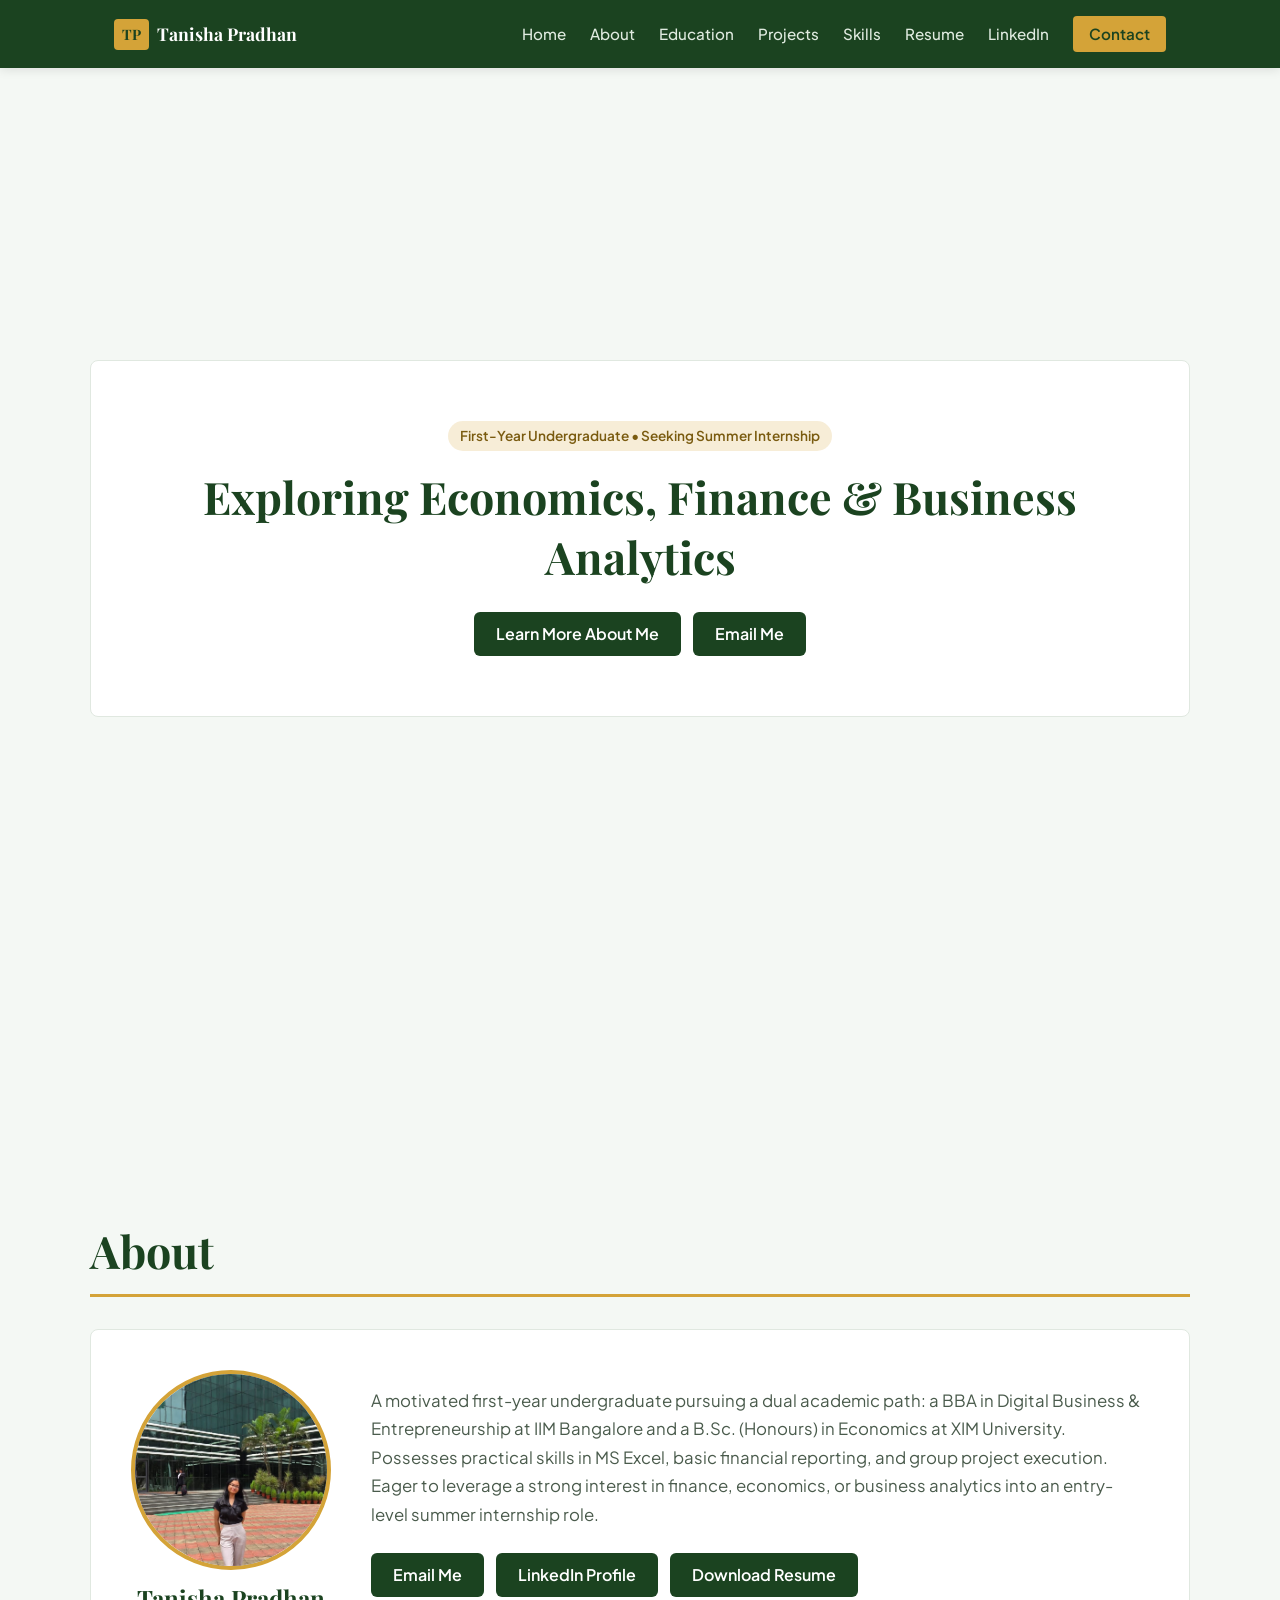
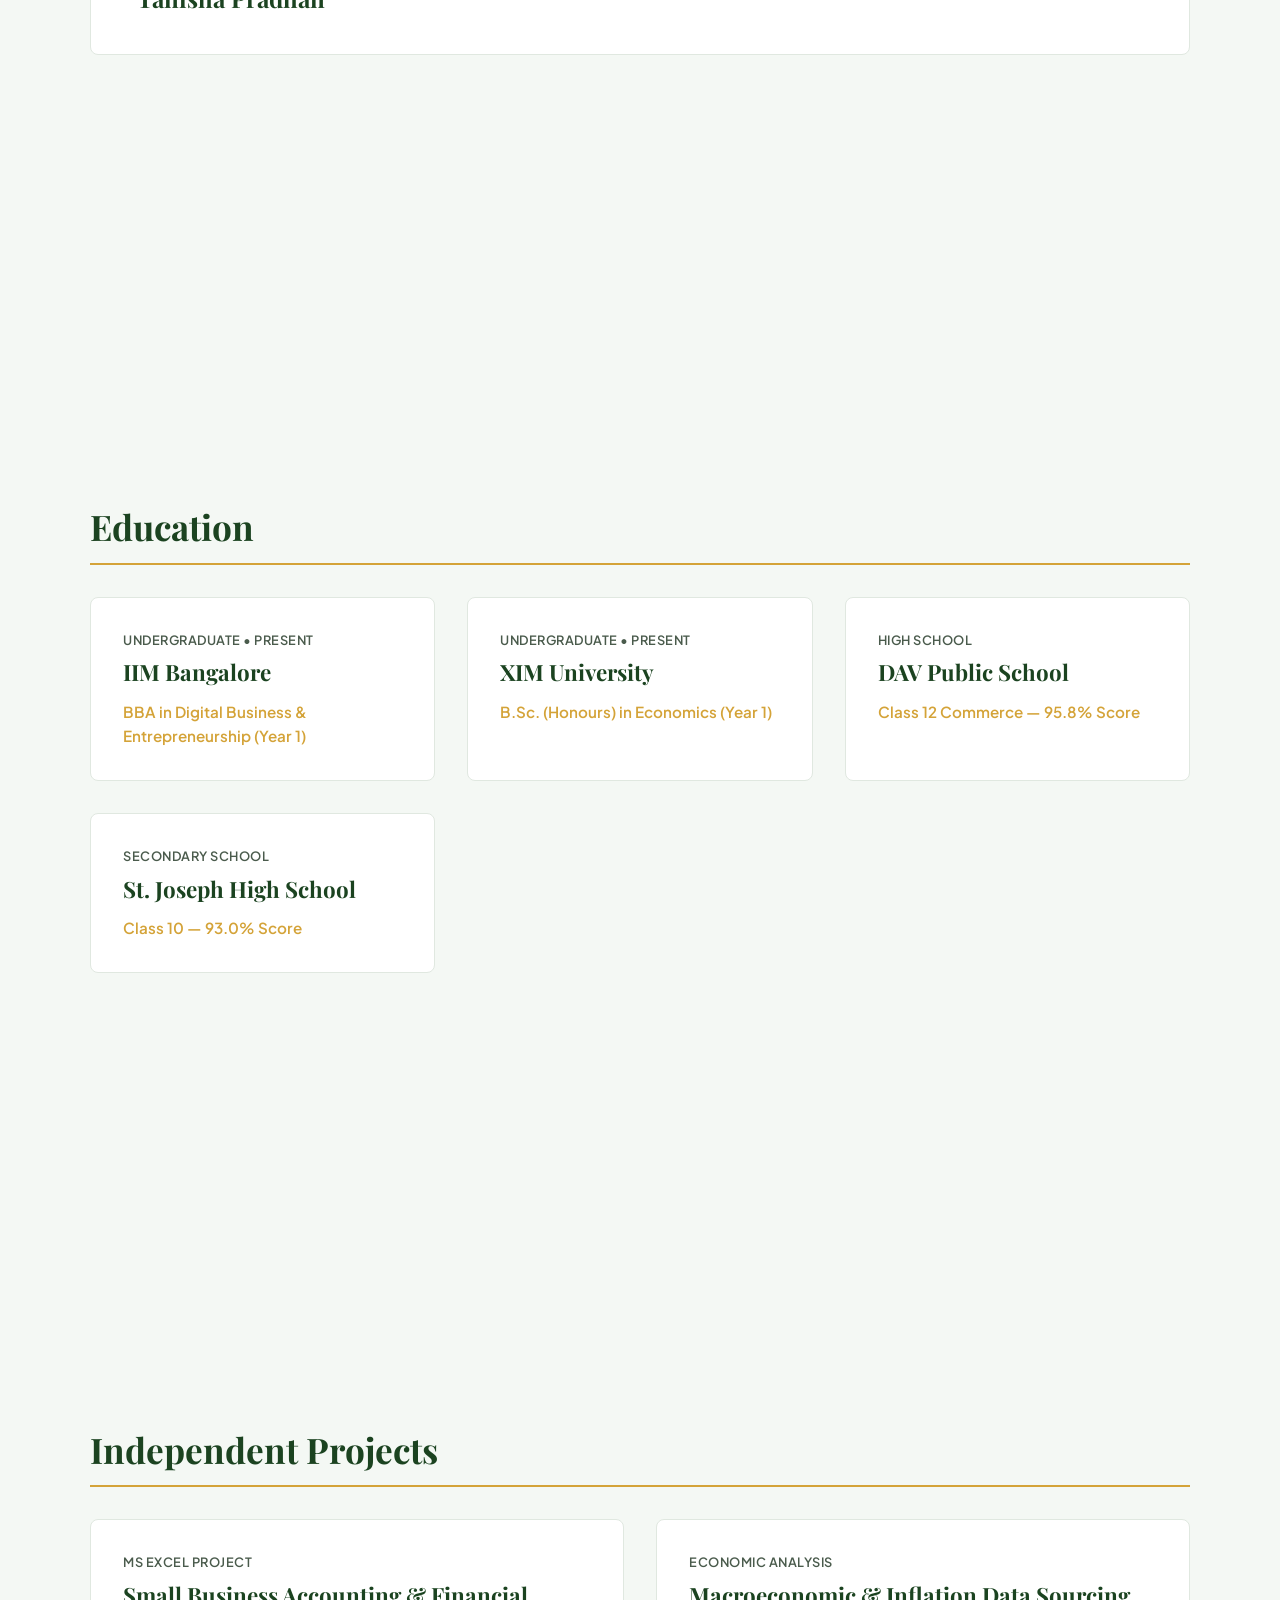
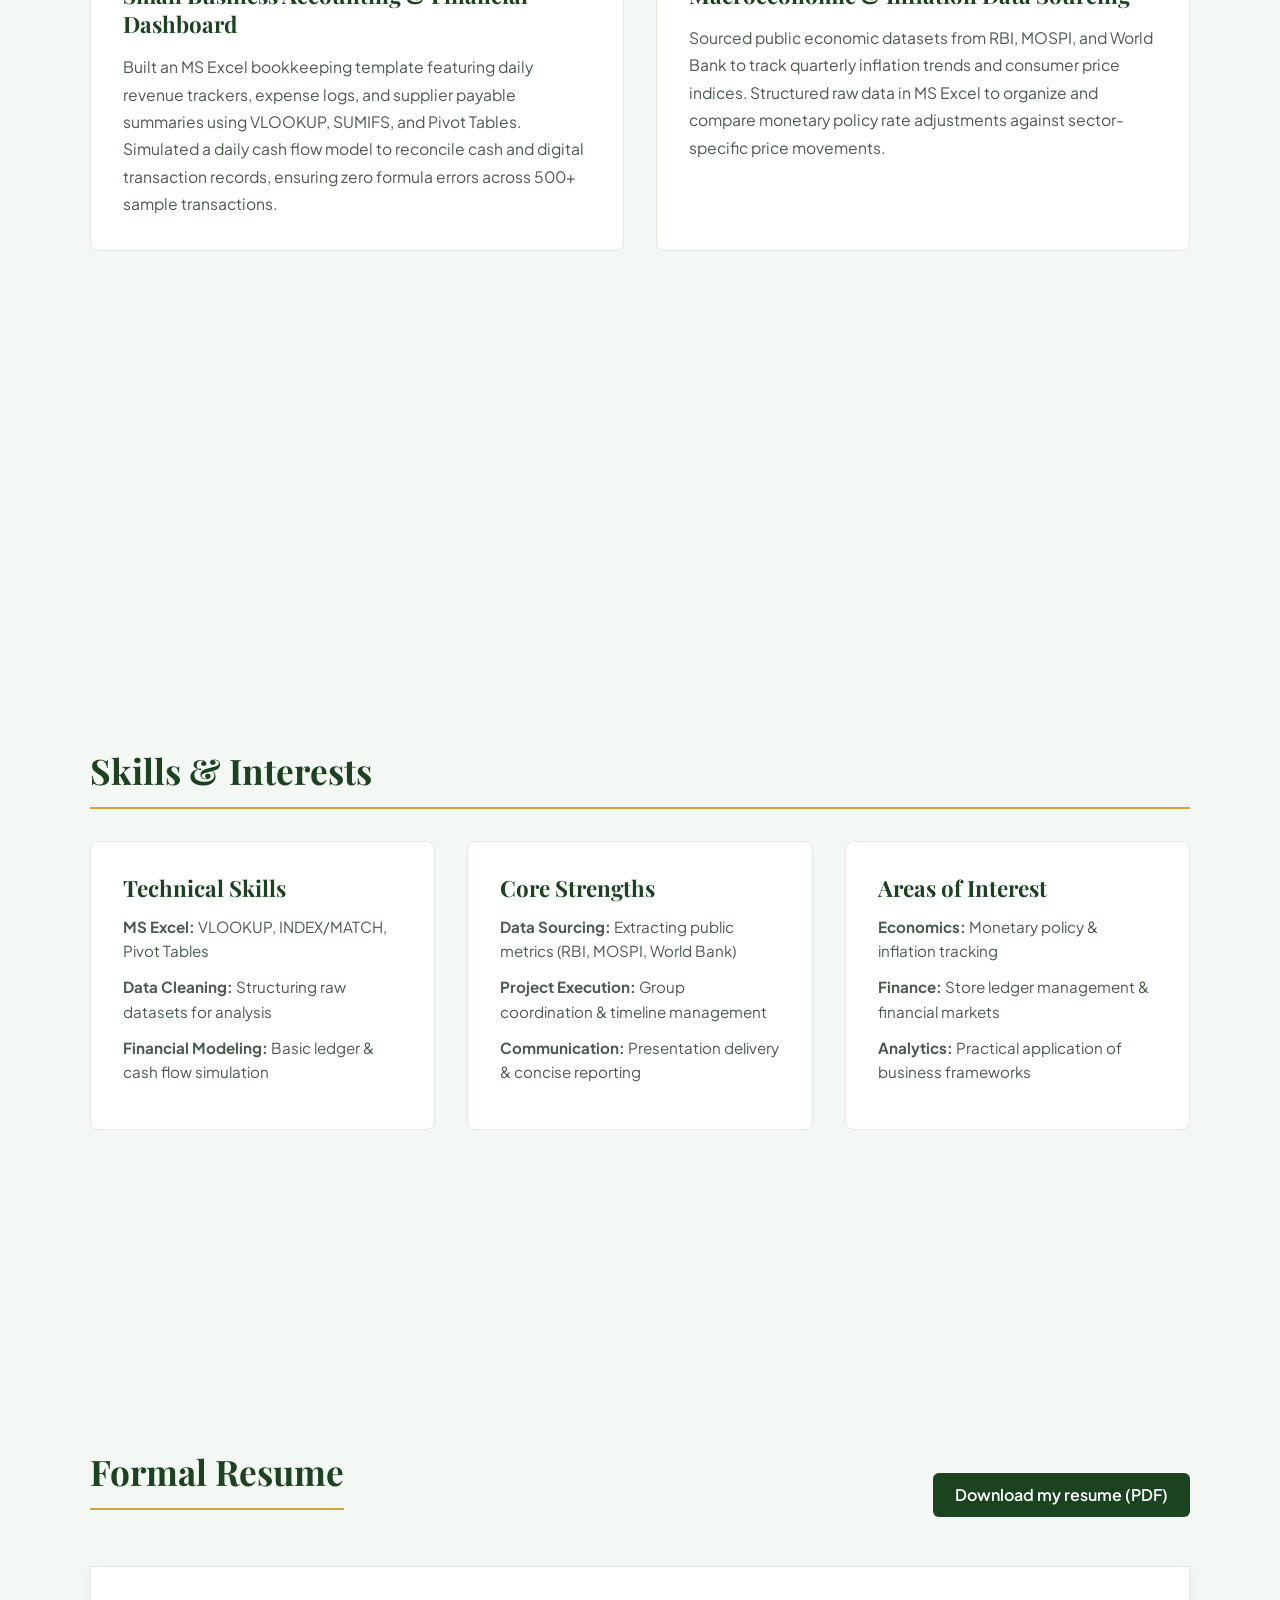
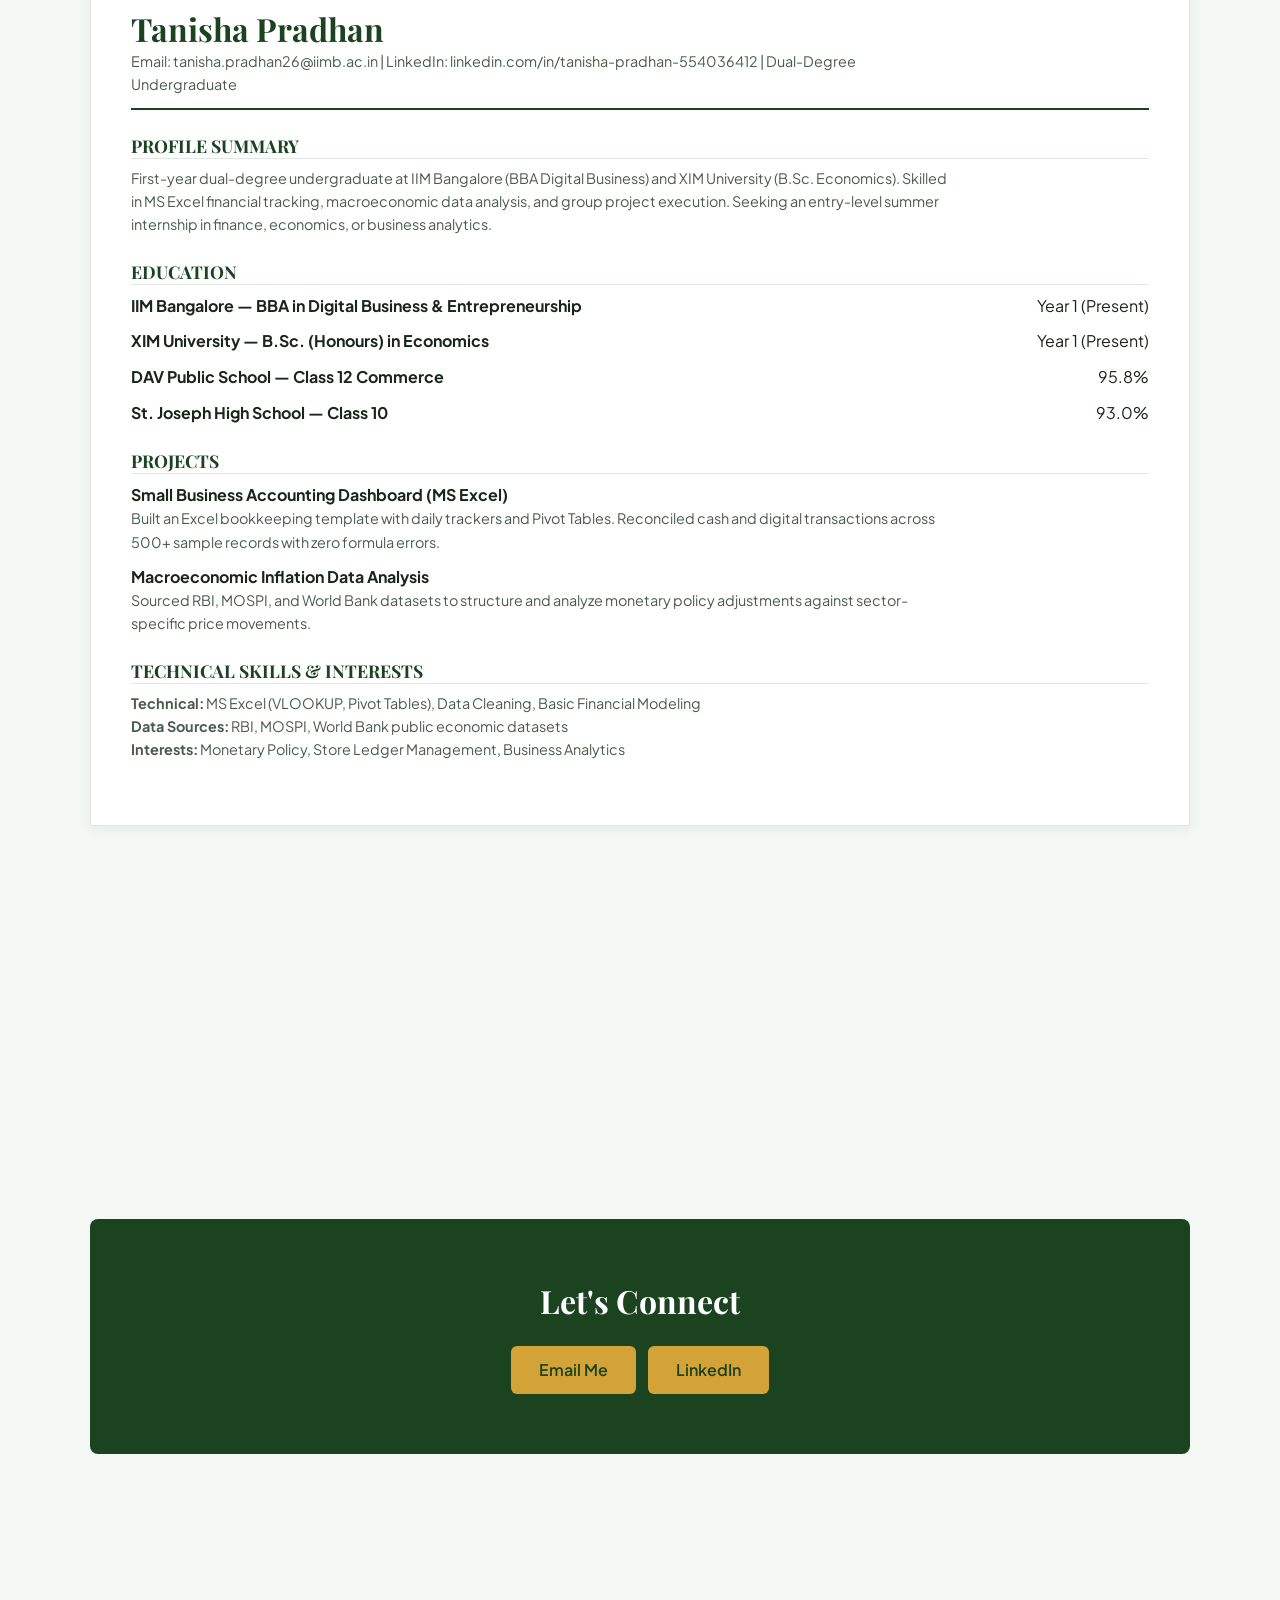
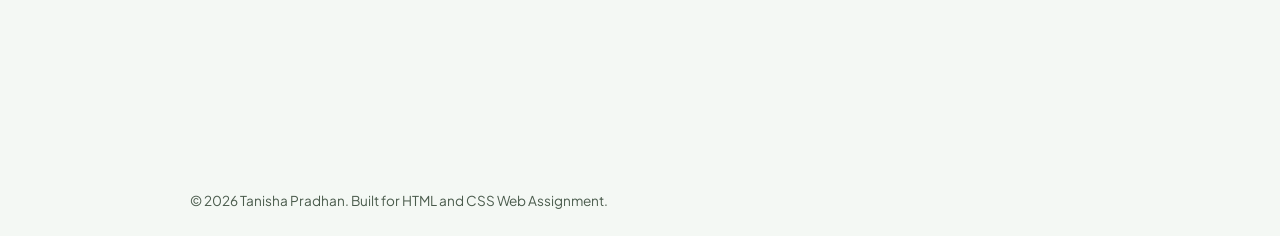
==== commit e760cf17: "Update index.html" ====
--- a/index.html
+++ b/index.html
@@ -62,7 +62,7 @@
             <div class="cta-group">
               <a href="mailto:tanisha.pradhan26@iimb.ac.in?subject=Summer%20Internship%20Opportunity" class="btn btn-primary">Email Me</a>
               <a href="https://www.linkedin.com/in/tanisha-pradhan-554036412" target="_blank" rel="noopener noreferrer" class="btn btn-primary">LinkedIn Profile</a>
-              <a href="Tanisha%20Pradhan%20Resume.pdf" download="Tanisha_Pradhan_Resume.pdf" target="_blank" class="btn">
+              <a href="Tanisha%20Pradhan%20Resume.pdf" download="Tanisha_Pradhan_Resume.pdf" target="_blank" class="btn btn-primary">
   Download Resume
               </a>
               
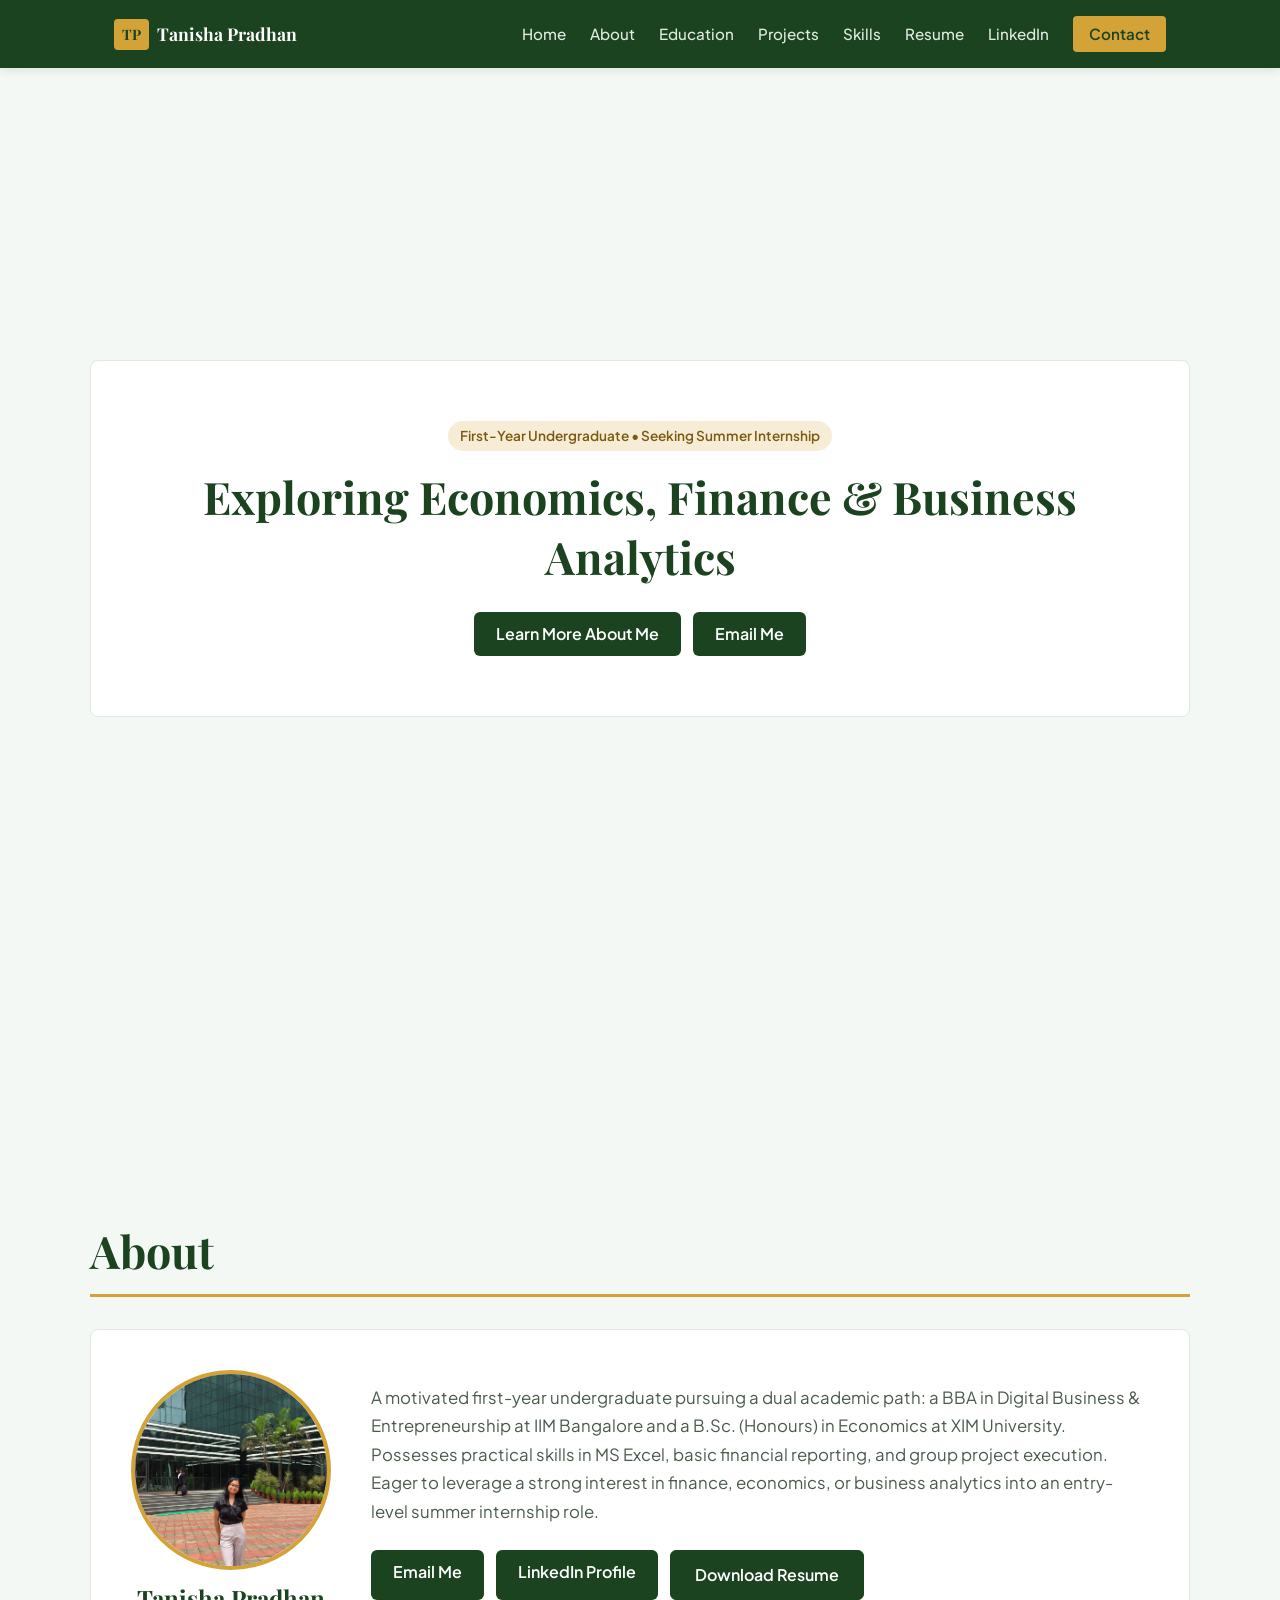
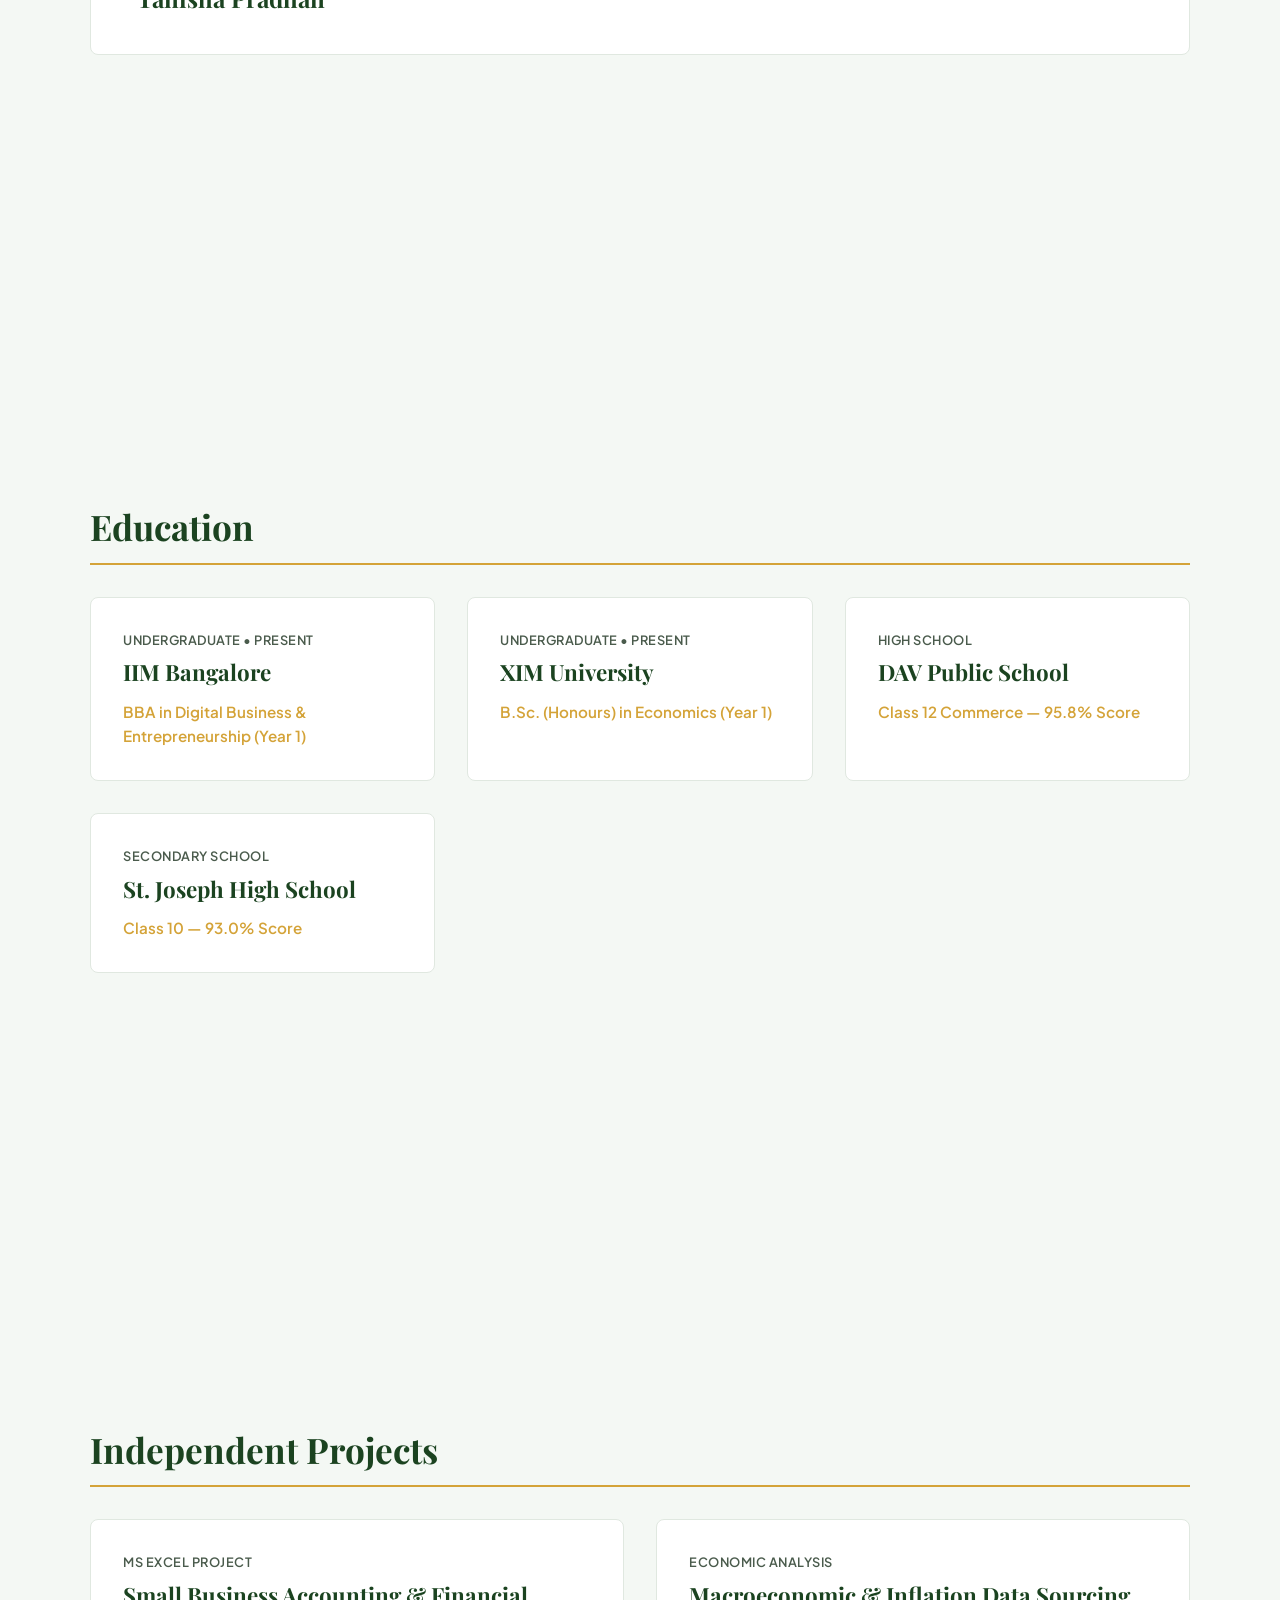
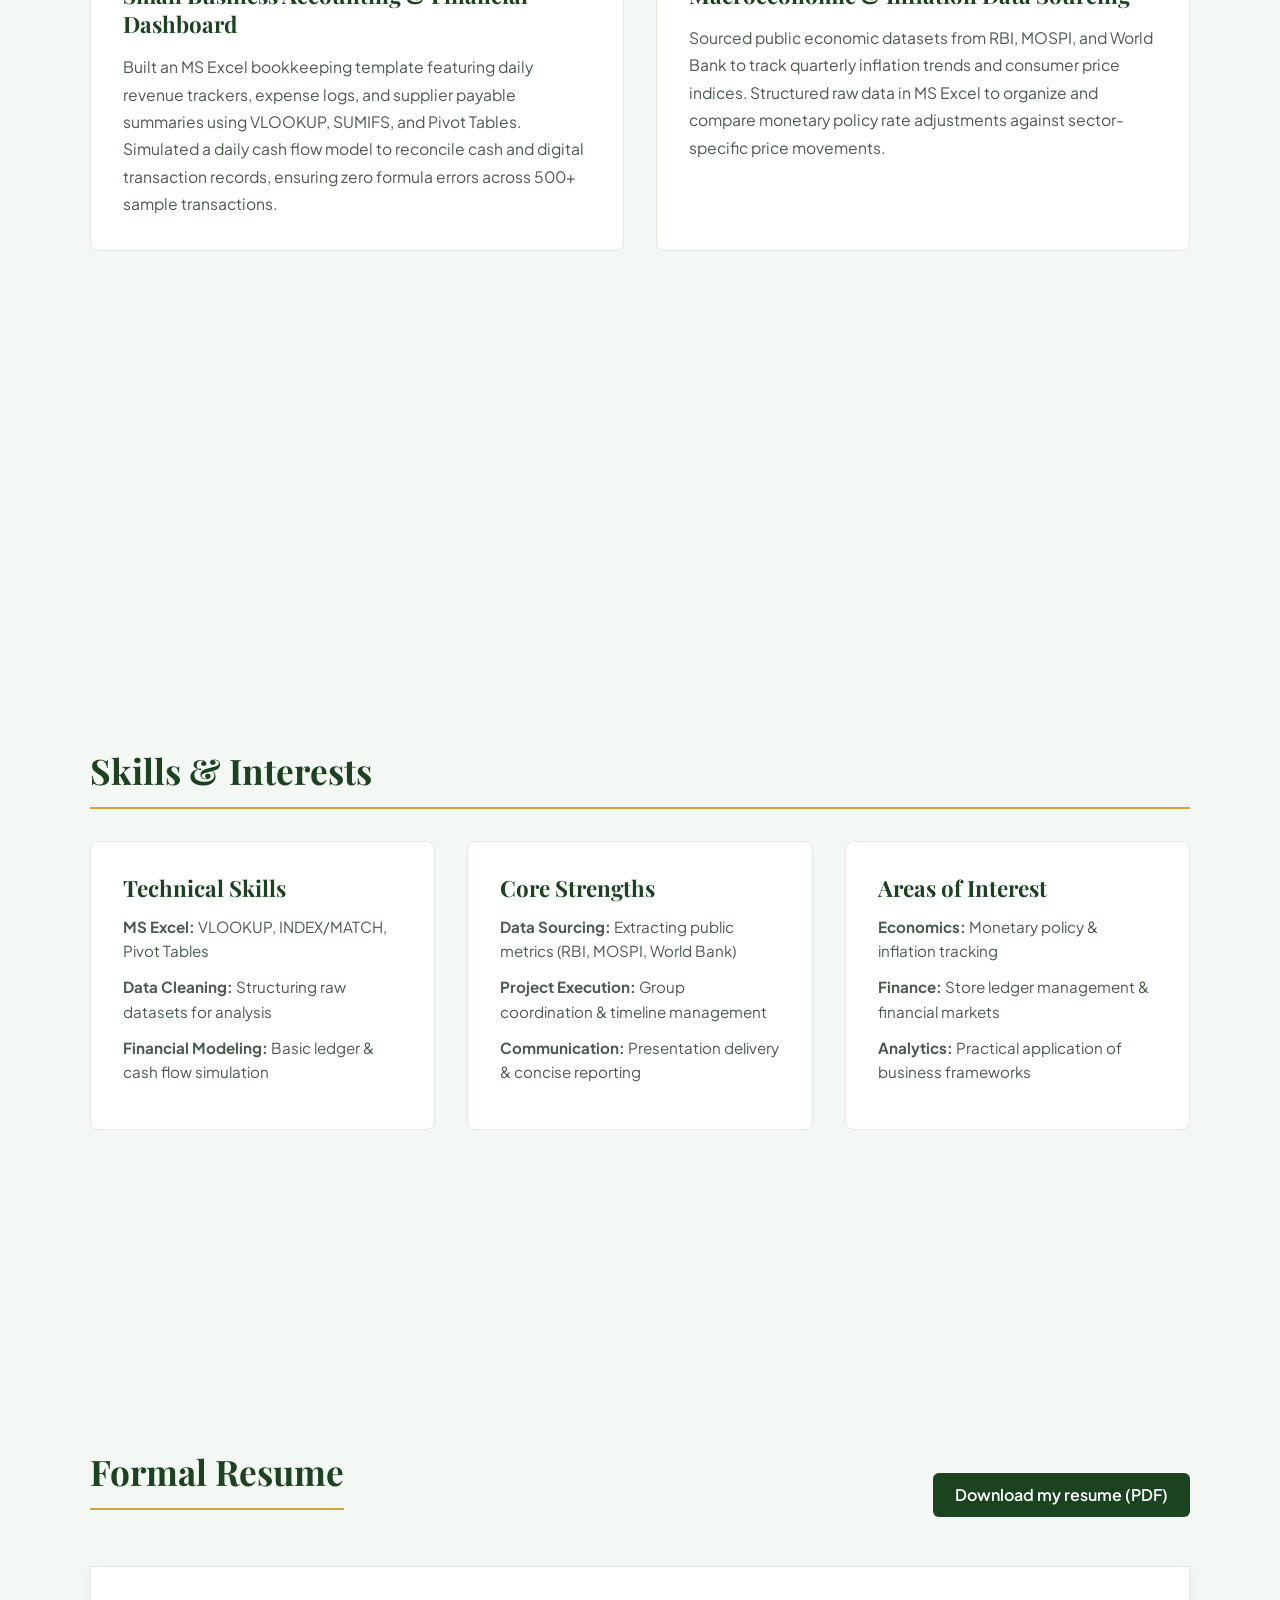
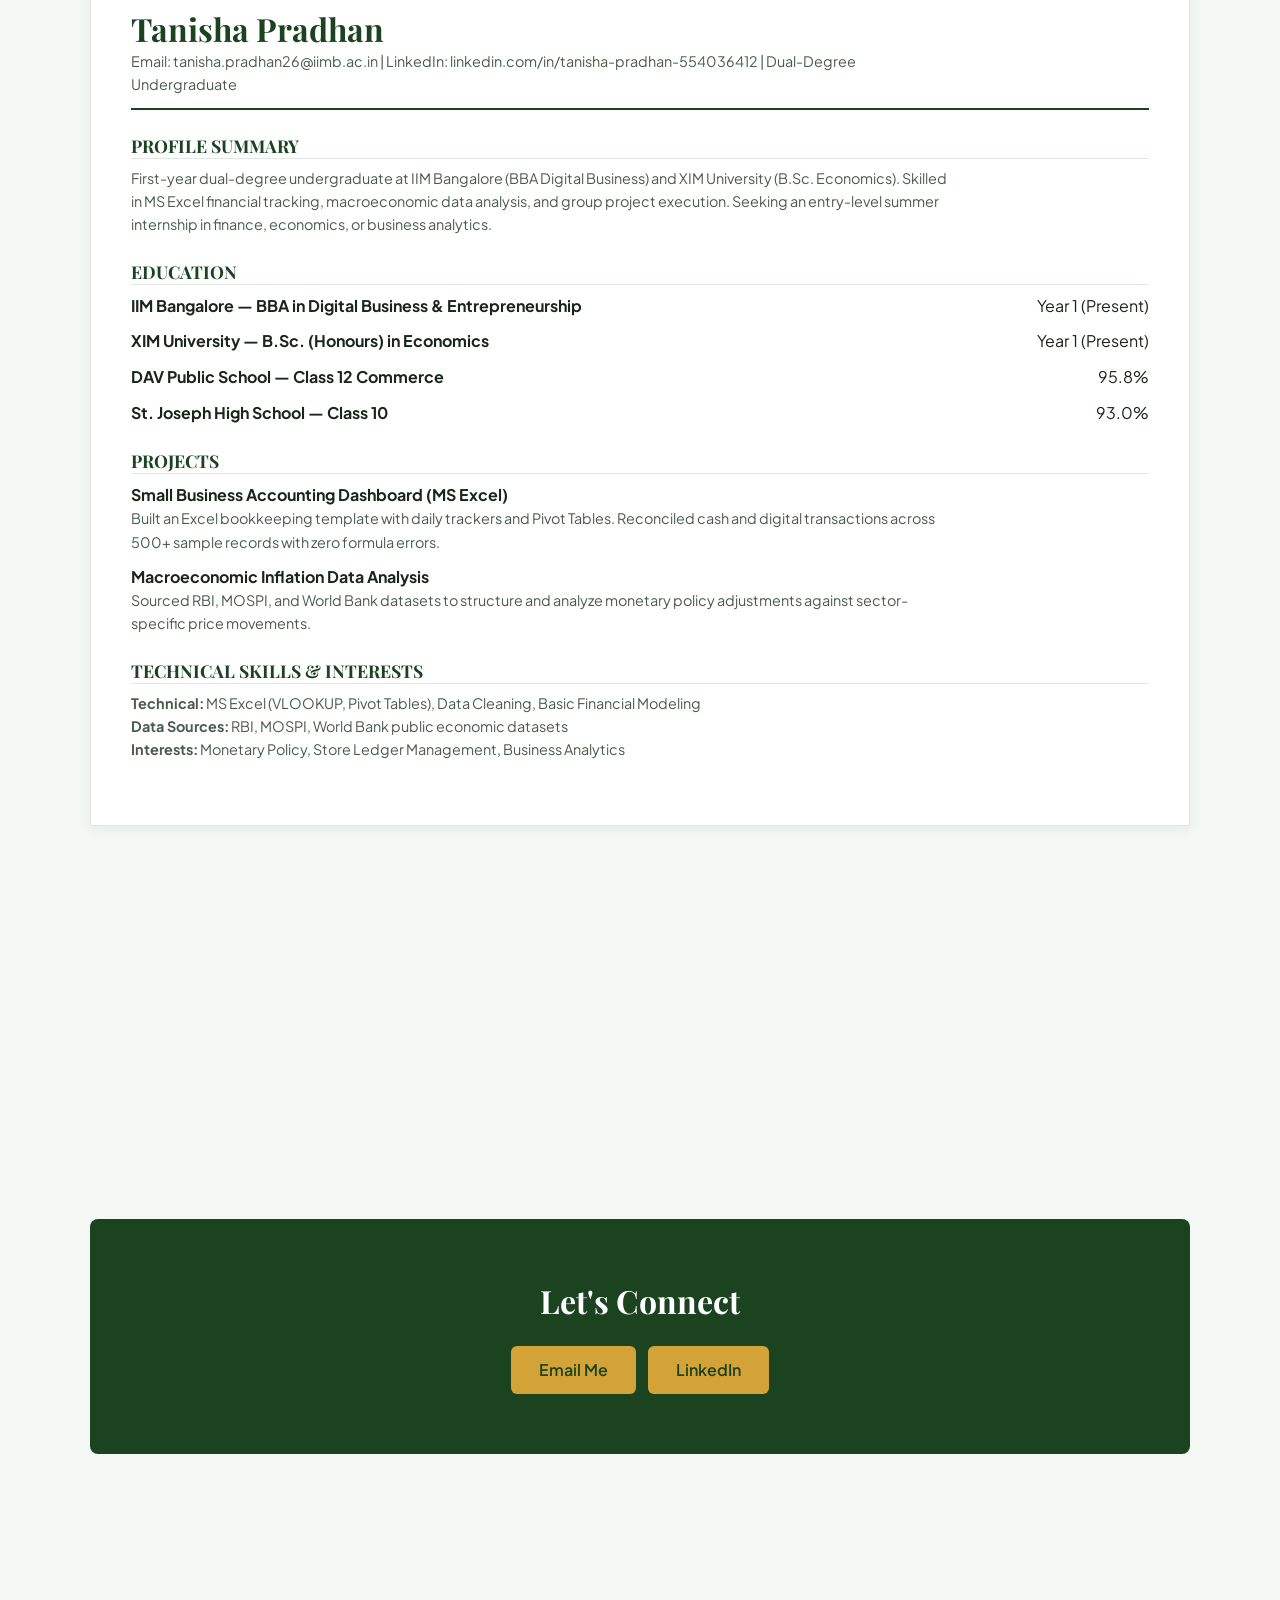
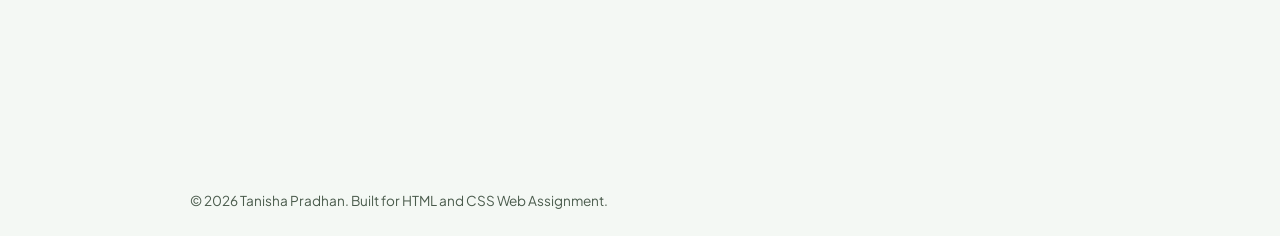
==== commit bc3726a8: "Update index.html" ====
--- a/index.html
+++ b/index.html
@@ -62,7 +62,7 @@
             <div class="cta-group">
               <a href="mailto:tanisha.pradhan26@iimb.ac.in?subject=Summer%20Internship%20Opportunity" class="btn btn-primary">Email Me</a>
               <a href="https://www.linkedin.com/in/tanisha-pradhan-554036412" target="_blank" rel="noopener noreferrer" class="btn btn-primary">LinkedIn Profile</a>
-              <a href="Tanisha%20Pradhan%20Resume.pdf" download="Tanisha_Pradhan_Resume.pdf" target="_blank" class="btn btn-primary">
+              <a href="Tanisha%20Pradhan%20Resume.pdf" download="Tanisha_Pradhan_Resume.pdf" target="_blank" class="btn btn-primary" style="background-color: #1B4320; color: #ffffff !important; padding: 12px 24px; border-radius: 6px; text-decoration: none; display: inline-block; font-weight: 600; border: 1px solid #1B4320;">
   Download Resume
               </a>
               
